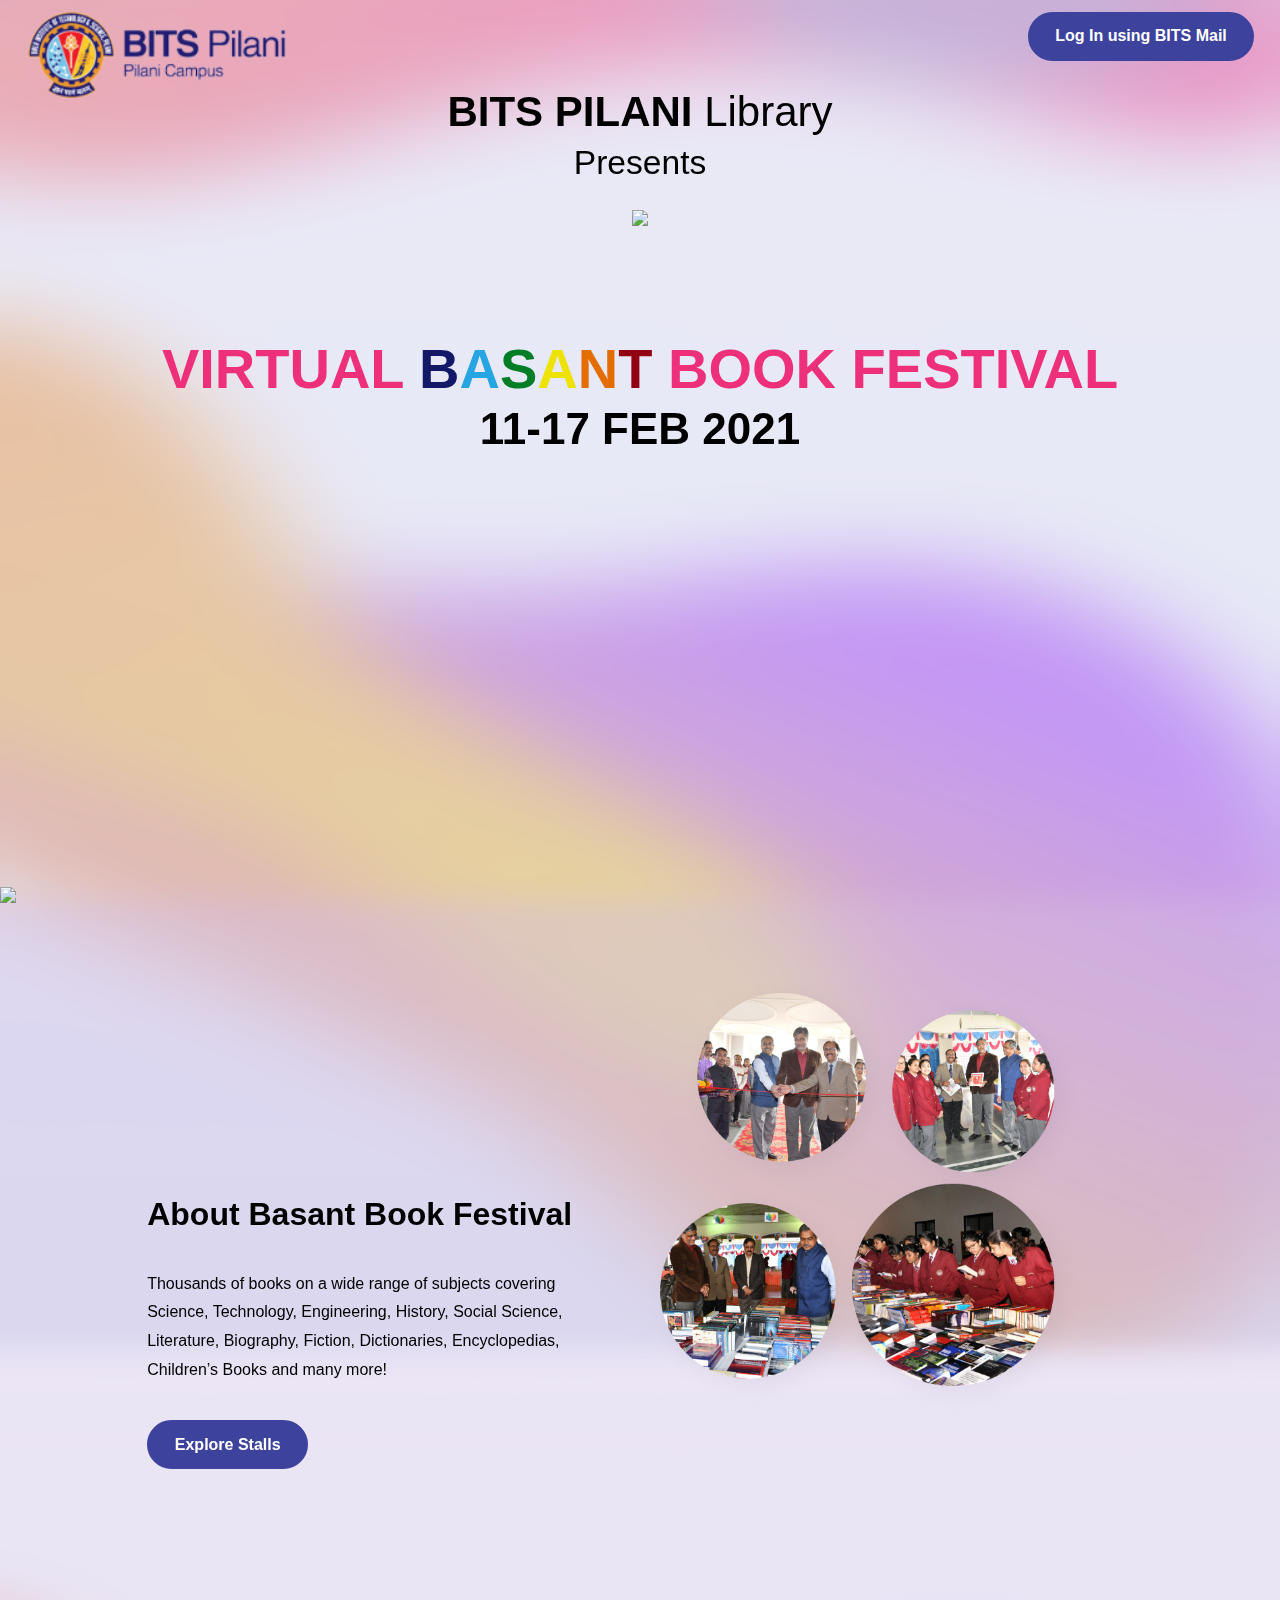
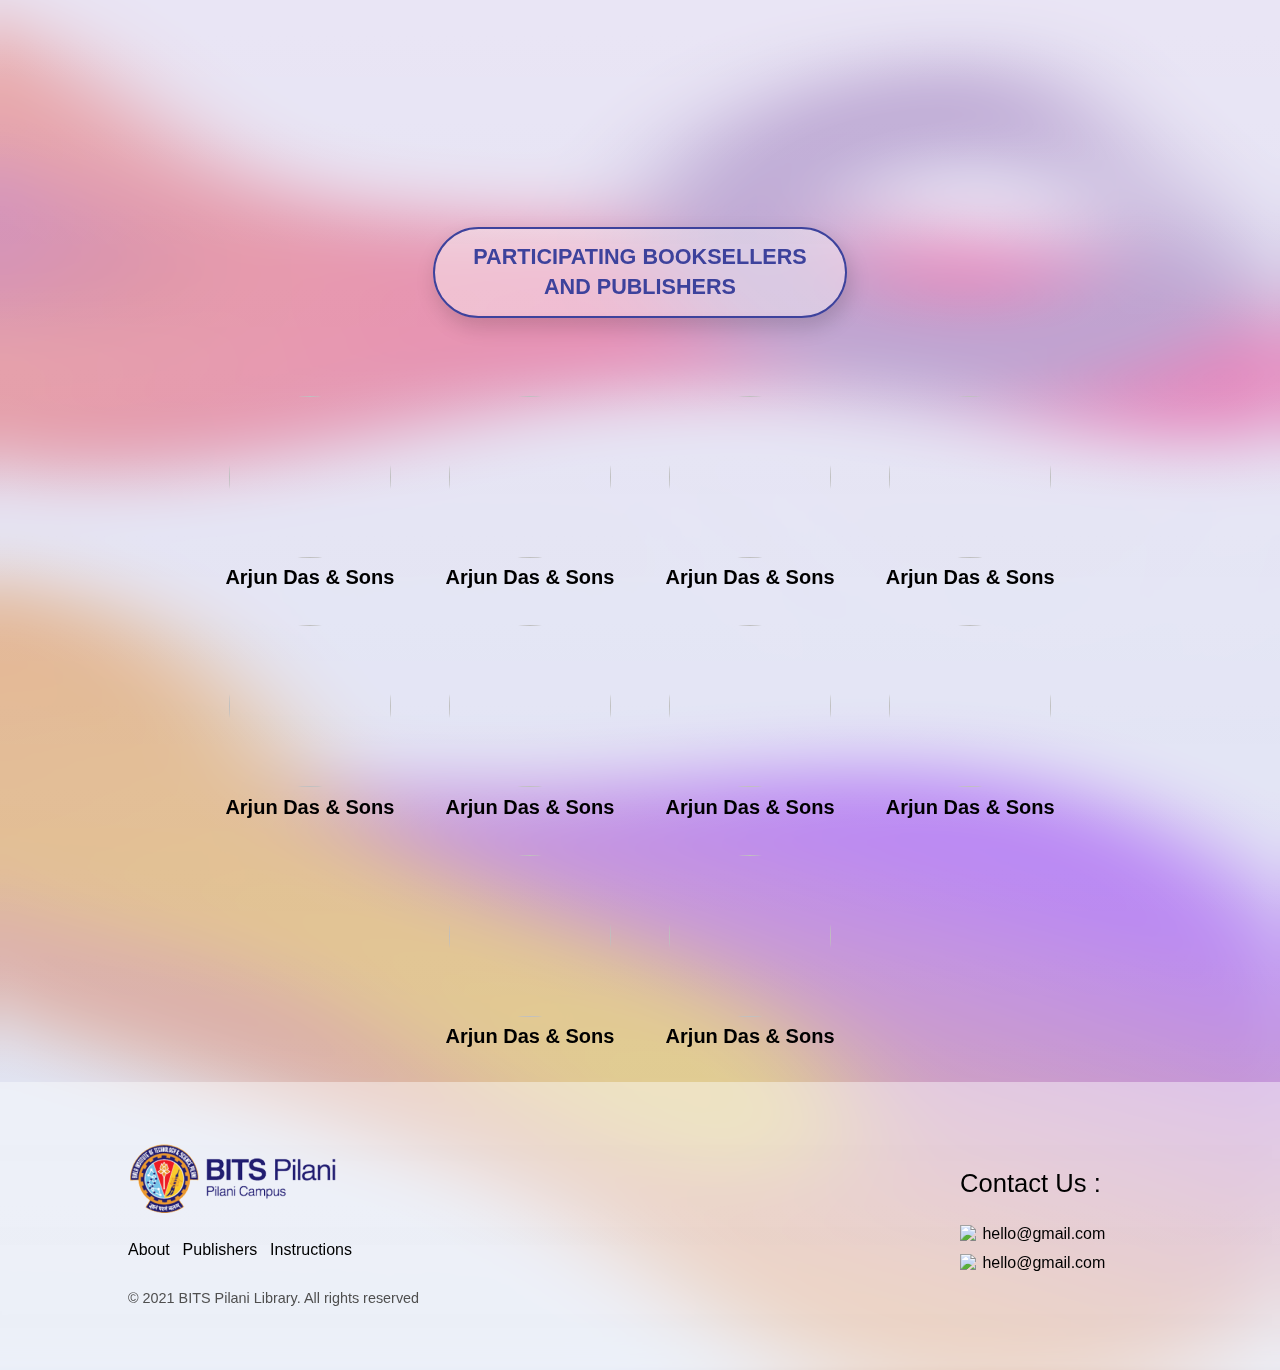
==== index.html @ 50978881 "cancel button" ====
<!DOCTYPE html>
<html lang="en">

<head>
    <meta charset="UTF-8">
    <meta name="viewport" content="width=device-width, initial-scale=1.0">
    <link rel="stylesheet" href="index.css">
    <link rel="icon" href="assets/icon.png">

    <meta name="google-signin-scope" content="profile email">
    <script src="https://apis.google.com/js/platform.js" async defer></script>
    <script src="https://apis.google.com/js/api:client.js"></script>
    <meta name="google-signin-client_id"
        content="681636635176-ies3cblqevrapsbdlvegihfia6pu8tnd.apps.googleusercontent.com">
    <title>BBF</title>
</head>

<body>
    <!-- <div class="background"></div> -->
    <img src="assets/frost1.png" class="frost">
    <img src="assets/frost1.png" class="frost2">
    <div class="wrapper">
        <div class="header">
            <div class="logo">
                <div><img src="assets/logo.png" class="icon" onclick="location.href='index.html'"></div>
            </div>
            <div class="login_button_container">
                <div class="cart_container">
                    <img src="assets/cart.png" class="cart" onclick="location.href='orders.html'">
                </div>
                <div class="login_logout">
                    <div id="login_button" class="button customGPlusSignIn">
                        Log In using BITS Mail
                    </div>
                    <div class="button_inverse log_out" style="display: none;" onclick="signOut()">
                        Log Out
                    </div>
                </div>

            </div>

        </div>
        <img src="assets/color cuevws.svg" class="landing_svg">
        <div class="landing">
            <div class="landing_text">
                <div class="main_heading">
                    <b>BITS PILANI</b> Library
                    <br>
                    <div class="presents">Presents</div>

                </div>
                <div class="big_icon_container">
                    <img src="assets/icon.png" class="big_icon">
                </div>
                <div class="vbbf">
                    VIRTUAL <span style="color: #131867;">B</span><span style="color: #25a5e2;">A</span><span
                        style="color:#007d25 ;">S</span><span style="color:#ede200 ;">A</span><span
                        style="color:#e36d00 ;">N</span><span style="color: #910013;">T</span> BOOK FESTIVAL
                </div>
                <div class="date">
                    11-17 FEB 2021
                </div>
            </div>

        </div>
        <div class="about" id='about'>
            <div class="about_text_container">
                <div class="about_heading">
                    About Basant Book Festival
                </div>
                <div class="about_text">
                    Thousands of books on a wide range of subjects covering Science, Technology, Engineering, History,
                    Social Science, Literature, Biography, Fiction, Dictionaries, Encyclopedias, Children’s Books and
                    many more!
                </div>
                <div class="about_button">
                    <div class="button" onclick="location.href='#publishers'">
                        <a>Explore Stalls</a>
                    </div>
                </div>
            </div>
            <div class="about_pics">
                <img src="assets/images1.png" class="images">
            </div>
        </div>
        <div id="publishers">
            <div class="publishers_heading_container">
                <div class="publishers_heading">
                    PARTICIPATING BOOKSELLERS <br> AND PUBLISHERS
                </div>
            </div>
            <div class="publishers_grid_container">
                <div class="publishers_flexbox">
                    <div class="stalls">
                        <div>
                            <img src="assets/Book Sellers/Component 1.png" class="stalls_image"
                                onclick="location.href='all_books.html'">
                        </div>
                        <div class="stalls_heading">
                            Arjun Das & Sons
                        </div>
                    </div>
                    <div class="stalls">
                        <div>
                            <img src="assets/Book Sellers/Component 2.png" class="stalls_image"
                                onclick="location.href='all_books.html'">
                        </div>
                        <div class="stalls_heading">
                            Arjun Das & Sons
                        </div>
                    </div>
                    <div class="stalls">
                        <div>
                            <img src="assets/Book Sellers/Component 3.png" class="stalls_image"
                                onclick="location.href='all_books.html'">
                        </div>
                        <div class="stalls_heading">
                            Arjun Das & Sons
                        </div>
                    </div>
                    <div class="stalls">
                        <div>
                            <img src="assets/Book Sellers/Component 4.png" class="stalls_image"
                                onclick="location.href='all_books.html'">
                        </div>
                        <div class="stalls_heading">
                            Arjun Das & Sons
                        </div>
                    </div>
                </div>
                <div class="publishers_flexbox">
                    <div class="stalls">
                        <div>
                            <img src="assets/Book Sellers/Component 5.png" class="stalls_image"
                                onclick="location.href='all_books.html'">
                        </div>
                        <div class="stalls_heading">
                            Arjun Das & Sons
                        </div>
                    </div>
                    <div class="stalls">
                        <div>
                            <img src="assets/Book Sellers/Component 6.png" class="stalls_image"
                                onclick="location.href='all_books.html'">
                        </div>
                        <div class="stalls_heading">
                            Arjun Das & Sons
                        </div>
                    </div>
                    <div class="stalls">
                        <div>
                            <img src="assets/Book Sellers/Component 7.png" class="stalls_image"
                                onclick="location.href='all_books.html'">
                        </div>
                        <div class="stalls_heading">
                            Arjun Das & Sons
                        </div>
                    </div>
                    <div class="stalls">
                        <div>
                            <img src="assets/Book Sellers/Component 8.png" class="stalls_image"
                                onclick="location.href='all_books.html'">
                        </div>
                        <div class="stalls_heading">
                            Arjun Das & Sons
                        </div>
                    </div>
                </div>
                <div class="publishers_flexbox">
                    <div class="stalls" style="opacity: 0;">
                        <div>
                            <img src="assets/Book Sellers/Component 9.png" class="stalls_image"
                                onclick="location.href='all_books.html'">
                        </div>
                        <div class="stalls_heading">
                            Arjun Das & Sons
                        </div>
                    </div>
                    <div class="stalls">
                        <div>
                            <img src="assets/Book Sellers/Component 9.png" class="stalls_image"
                                onclick="location.href='all_books.html'">
                        </div>
                        <div class="stalls_heading">
                            Arjun Das & Sons
                        </div>
                    </div>
                    <div class="stalls">
                        <div>
                            <img src="assets/Book Sellers/Component 10.png" class="stalls_image"
                                onclick="location.href='all_books.html'">
                        </div>
                        <div class="stalls_heading">
                            Arjun Das & Sons
                        </div>
                    </div>
                    <div class="stalls" style="opacity: 0;">
                        <div>
                            <img src="assets/Book Sellers/Component 9.png" class="stalls_image"
                                onclick="location.href='all_books.html'">
                        </div>
                        <div class="stalls_heading">
                            Arjun Das & Sons
                        </div>
                    </div>
                </div>
            </div>
        </div>
        <div class="footer">
            <div class="left_footer">
                <div class="footer_logo">
                    <img class="footer_bits_logo" src="assets/logo.png">
                </div>
                <div class="footer_links">
                    <div><a href="#about">About</a></div>
                    <div><a href="#publishers">Publishers</a></div>
                    <div><a
                            href="https://docs.google.com/document/d/1ThFAt-gjsWo11zjDKE0RTyHtxjp_wXws/edit#heading=h.gjdgxs">Instructions</a>
                    </div>
                </div>
                <div class="copyright">
                    &#169 2021 BITS Pilani Library. All rights reserved
                </div>
            </div>
            <div class="right_footer">
                <!-- <div class="g-signin2 button" data-onsuccess="onSignIn" data-theme="dark"></div> -->
                <div class="contact_us_heading">Contact Us :</div>
                <div class='contact_us_links_container'>
                    <div>
                        <img src="assets/email-icon.png" class="mail_icon">
                    </div>
                    <div>
                        <a>hello@gmail.com</a>
                    </div>
                </div>
                <div class='contact_us_links_container'>
                    <div>
                        <img src="assets/email-icon.png" class="mail_icon">
                    </div>
                    <div>
                        <a>hello@gmail.com</a>
                    </div>
                </div>
            </div>
        </div>
    </div>
    <div id="sfc1lap8m7ffz15rhab2c978d7l4nlnlg9u"></div>

</body>
<script src="index.js"></script>
<script src="login.js"></script>
<script type="text/javascript"
    src="https://counter8.stat.ovh/private/counter.js?c=1lap8m7ffz15rhab2c978d7l4nlnlg9u&down=async" async></script>
<noscript><a href="https://www.freecounterstat.com" title="website hits counter"><img
            src="https://counter8.stat.ovh/private/freecounterstat.php?c=1lap8m7ffz15rhab2c978d7l4nlnlg9u" border="0"
            title="website hits counter" alt="website hits counter"></a></noscript>
<!-- <script>
    var formdata = new FormData();
    formdata.append("search", "gh");

    var requestOptions = {
        method: 'POST',
        body: formdata,
        redirect: 'follow'
    };

    fetch("http://159.89.170.179/api/book/filter/fs/title/", requestOptions)
        .then(response => response.text())
        .then(result => console.log(result))
        .catch(error => console.log('error', error));
</script> -->
<!-- <script>
    const qParams = [
        `client_id=681636635176-ies3cblqevrapsbdlvegihfia6pu8tnd.apps.googleusercontent.com`,
        `redirect_uri=https://priyanshu-09.github.io/Basant-Book-Festival/`,
        `response_type=token`,
        `scope=https://www.googleapis.com/auth/drive.metadata.readonly`,
        `state=true`,
        `prompt=consent`,
    ].join("&");

    const url = "https://accounts.google.com/o/oauth2/v2/auth?" + qParams;
    const login_handler = () => {
        window.location.assign(url);
    };

    var url_now = window.location;
    console.log(url_now)
    var arr1 = url_now.hash.split('&')
    var arr2 = arr1[1].split('=')
    console.log(arr2[1])
    var access_token = arr2[1]

    if (access_token != null) {
        fetch("https://oauth2.googleapis.com/token", {
            code: access_token,
            client_id: '681636635176-ies3cblqevrapsbdlvegihfia6pu8tnd.apps.googleusercontent.com',
            client_secret: 'k2e3X8JsUSBouSCxx2gA1H__',
            redirect_uri: 'https://priyanshu-09.github.io/Basant-Book-Festival/',
            grant_type: "authorization_code",
        })
            .then((res) => {
                const response = res.data;
                id_token = response.id_token;
                console.log(id_token)
            })
            .catch((err) => console.log(err.response));
    }


</script> -->


</html>
---- index.css ----
html {
    scroll-behavior: smooth;
}

body {
    margin: 0;
    overflow-x: hidden;
    font-family: Arial, Helvetica, sans-serif;
    font-style: normal;
    font-weight: bold;
}

@font-face {
    font-family: 'Arial Regular';
    font-style: normal;
    font-weight: normal;
    src: local('Arial Regular'), url('assets/fonts/ARIAL.woff') format('woff');
}

.frost {
    width: 100vw;
    height: 300vh;
    position: absolute;
    left: 0;
    top: -150vh;
    z-index: -2;
}

.frost2 {
    width: 100vw;
    height: 230vh;
    position: absolute;
    left: 0;
    top: 100vh;
    z-index: -2;
}

.background {
    width: 100vw;
    height: 100vh;
    background: linear-gradient(180deg, #B993D6 0%, #8CA6DB 100%);
    box-shadow: 14px 17px 17px rgba(7, 7, 7, 0.14);
    z-index: -1;
    opacity: 0.7;
    position: absolute;
    top: 0;
    left: 0;
}

.wrapper {
    display: flex;
    flex-direction: column;
    width: 100vw;
    height: 330vh;
    overflow-x: hidden;
    scroll-behavior: smooth;
    background: linear-gradient(180deg, rgba(255, 255, 255, 0.2) 0%, rgba(255, 255, 255, 0) 100%), rgba(255, 255, 255, 0.3);
    backdrop-filter: blur(14px);
    z-index: 1;
}

.wrapper div {
    z-index: 1;
}

.header {
    width: 100vw;
    height: 8vh;
    left: 0px;
    top: 0px;
    display: flex;
    justify-content: space-between;
    flex-direction: row;
}

.logo {
    display: flex;
    flex-direction: column;
    justify-content: center;
    align-items: center;
    /* width: 173px;
    height: 20px; */
    width: max-content;
    height: max-content;
    left: 2vw;
    top: 26px;
    padding-top: 1vh;
    padding-left: 2vw;
}

.icon {
    height: 10vh;
    left: 5vw;
    top: 1vh;
    margin-right: 10px;
    cursor: pointer;
}

.lead_achieve {
    width: 9vw;
    cursor: pointer;
}

.icon_name {
    left: 13.75%;
    right: 76.88%;
    top: 36.11%;
    bottom: 36.11%;
    font-weight: 600;
    font-size: 10px;
    letter-spacing: 0ch;
    line-height: 20px;
    /* identical to box height, or 143% */
    font-feature-settings: 'liga' off;
    color: #000000;
}

.login_button_container {
    width: max-content;
    display: flex;
    justify-content: center;
    align-items: center;
    padding-right: 2vw;
}

.login_logout {
    display: flex;
    flex-direction: row;
    justify-content: center;
    align-items: center;
}

.log_out {
    margin-left: 1vw;
    display: none;
}

.cart {
    height: 3vh;
    display: none;
    cursor: pointer;
}

.cart_container {
    height: 100%;
    display: flex;
    justify-content: center;
    align-items: center;
    margin-right: 2vw;
}

.button, .button_inverse {
    display: flex;
    flex-direction: row;
    align-items: center;
    justify-content: center;
    color: white;
    padding: 1.5vh 2vw 1.5vh 2vw;
    width: fit-content;
    height: auto;
    top: 14px;
    background: #3D429C;
    border-radius: 28px;
    cursor: pointer;
    font-size: 16px;
    /* line-height: 20px; */
    /* identical to box height, or 125% */
    text-align: center;
    font-feature-settings: 'liga' off;
    border: 2px solid #3D429C;
    /* Default / White */
}

.button_inverse {
    background-color: rgba(250, 250, 250, 0.6);
    color: #3D429C;
}

.button_inverse:hover {
    background-color: #3D429C;
    color: white;
}

.button:hover {
    background-color: rgba(250, 250, 250, 0.6)  ;
    color: #3D429C;
}

/* 
.button_inverse:hover {
    background-color: #3D429C;
    color: white;
} */

.landing {
    width: 100vw;
    height: 90vh;
    overflow-x: hidden;
    display: flex;
    justify-content: center;
    align-items: center;
}

.landing_svg {
    position: absolute;
    left: 0;
    width: 100vw;
    opacity: 0;
    right: 0;
    transition: all 0.2s ease;
    /* transform: scaleY(.75); */
}

.landing_text {
    height: 90vh;
    width: 100vw;
    display: flex;
    flex-direction: column;
    justify-content: flex-start;
    align-items: center;
    overflow: hidden;
    margin-top: -22vh;
    z-index: 3;
}

.landing_text div {
    z-index: 3;
}

.main_heading {
    width: 50vw;
    min-height: 10vh;
    font-size: 42px;
    line-height: 51px;
    text-align: center;
    margin-top: 12.5vh;
    font-weight: lighter;
}

.big_icon_container {
    width: 50vw;
    display: flex;
    justify-content: center;
    margin-top: 2.5vh;
}

.big_icon {
    height: 14vh;
}

.presents {
    font-size: 0.8em;
}

.vbbf {
    font-weight: 900;
    font-size: 3.5em;
    /* line-height: 69px; */
    width: 90vw;
    text-align: center;
    color: #ee307a;
}

.date {
    width: 50vw;
    text-align: center;
    font-weight: bold;
    font-size: 2.75em;
    line-height: 56px;
}

.about {
    width: 100vw;
    height: 100vh;
    overflow-x: hidden;
    display: flex;
    justify-items: center;
    align-items: center;
}

.about_text_container {
    width: 50vw;
    height: 100vh;
    display: flex;
    flex-direction: column;
    justify-content: center;
    align-items: center;
}

.about_heading {
    width: 35vw;
    text-align: left;
    margin-left: 8vw;
    font-weight: bold;
    font-size: 2em;
    line-height: 39px;
    margin-bottom: 4vh;
}

.about_text {
    width: 35vw;
    text-align: left;
    margin-left: 8vw;
    font-weight: normal;
    font-size: 1em;
    line-height: 179.9%;
}

.about_button {
    width: 35vw;
    margin-left: 8vw;
    margin-top: 4vh;
}

.about_button>div {
    padding-left: 2vw;
    padding-right: 2vw;
}

.about_button>div:hover {
    background-color: #3D429C;
}

.button>a {
    color: white;
    text-decoration: none;
}

.about_pics {
    width: 50vw;
    height: 100vh;
}

.images {
    float: left;
    width: 35vw;
    margin-top: 10vh;
}

#publishers {
    width: 100vw;
    height: 100vh;
    display: flex;
    flex-direction: column;
}

.publishers_heading_container {
    width: 100vw;
    height: 20vh;
    display: flex;
    justify-content: center;
    align-items: center;
}

.publishers_heading {
    padding: 1.5vh 3vw 1.5vh 3vw;
    /* background: linear-gradient(180deg, rgb(255, 128, 8, 0.8) 0%, rgb(255, 200, 55, 0.8) 100%); */
    backdrop-filter: blur(3px);
    background: rgba(250, 250, 250, 0.1);
    /* Note: backdrop-filter has minimal browser support */
    border-radius: 160px;
    color: #3D429C;
    border: #3D429C 2px solid;
    text-align: center;
    font-weight: bold;
    font-size: 1.35em;
    line-height: 30px;
    box-shadow: 3px 9px 20px 1px #00000026;
}

.publishers_grid_container {
    display: flex;
    flex-direction: column;
    width: 100vw;
    height: 80vh;
    justify-content: space-evenly;
    align-items: center;
}

.publishers_flexbox {
    display: flex;
    justify-content: center;
    align-items: center;
    width: 100vw;
    height: 22vh;
}

.stalls {
    height: 22vh;
    display: flex;
    flex-direction: column;
    justify-content: center;
    align-items: center;
    margin: 0 2vw 0 2vw;
}

.stalls_image {
    height: 18vh;
    width: 18vh;
    border-radius: 50%;
    cursor: pointer;
}

.stalls_heading {
    font-weight: bold;
    font-size: 1.25em;
    color: black;
    cursor: pointer;
    /* line-height: 29px; */
    margin-top: 0.5vh;
}

.footer {
    width: 100vw;
    height: 32vh;
    display: flex;
    justify-content: space-between;
    align-items: center;
    background: rgba(250, 250, 250, 0.2);
    backdrop-filter: blur(3px);
}

.left_footer {
    height: 30vh;
    width: 30vw;
    margin-left: 10vw;
    display: flex;
    flex-direction: column;
    align-items: center;
    justify-content: center;
}

.footer_logo {
    width: 30vw;
    display: flex;
    justify-content: flex-start;
    align-items: center;
}

.footer_bits_logo {
    height: 8vh;
}

.footer_links {
    width: 30vw;
    display: flex;
    justify-content: flex-start;
    align-items: center;
    margin-top: 3vh;
}

.footer_links a {
    text-decoration: none;
    font-size: 1em;
    margin-right: 1vw;
    font-weight: lighter;
    color: black;
    cursor: pointer;
}

.copyright {
    width: 30vw;
    font-weight: lighter;
    font-size: 0.9em;
    margin-top: 3vh;
    line-height: 24px;
    /* identical to box height, or 171% */
    font-feature-settings: 'liga' off;
    color: #4F4F4F;
}

.right_footer {
    height: 30vh;
    width: 30vw;
    /* margin-right: 10vw; */
    display: flex;
    flex-direction: column;
    justify-content: center;
    align-items: center;
}

.contact_us_heading {
    font-size: 1.6em;
    width: 20vw;
    font-weight: normal;
    margin-bottom: 3vh;
}

.contact_us_links_container {
    margin-bottom: 1vh;
    width: 20vw;
    display: flex;
}

.contact_us_links_container a {
    font-size: 1em;
    text-decoration: none;
    color: black;
    font-weight: lighter;
    cursor: pointer;
}

.mail_icon {
    height: 1em;
    margin-right: 0.5vw;
    cursor: pointer;
}

@media(max-width:600px) {
    .logo {
        width: max-content;
        padding-left: 3vw;
        margin-top: 1vh;
    }
    .login_button_container {
        padding-right: 5vw;
        /* padding-top: 1vh; */
        max-width: 50vw;
        margin-top: 2.5vh;
    }
    .main_heading {
        width: 100vw;
        font-size: 1.9em;
        /* line-height: 51px; */
        text-align: center;
        margin-top: 18vh;
    }
    .vbbf {
        font-size: 2em;
        margin-top: 3vh;
    }
    .big_icon {
        margin-top: 3vh;
        height: 15vh;
    }
    .date {
        width: 100vw;
        text-align: center;
        font-weight: bolder;
        font-size: 1.75em;
        line-height: 56px;
    }
    .about {
        display: block;
    }
    .publishers_heading {
        font-size: 1em;
        line-height: 20px;
        padding: 2vh 3.5vw 1.5vh 3.5vw;
    }
    .publishers_grid_container {
        justify-content: flex-start;
        /* padding-top: vh; */
    }
    .stalls {
        height: 22vw;
    }
    .stalls_image {
        height: 21vw;
        width: 21vw;
    }
    .stalls_heading {
        font-size: 1em;
    }
    .footer_links a {
        margin-right: 3vw;
    }
    .copyright {
        width: 40vw;
        font-weight: lighter;
        font-size: 0.7em;
        margin-top: 3vh;
        margin-left: 10vw;
        line-height: 15px;
    }
    .left_footer {
        margin-left: 5vw;
    }
    .right_footer {
        width: 40vw;
    }
    .contact_us_heading {
        font-size: 1.3em;
        width: 40vw;
    }
    .contact_us_links_container {
        width: 40vw;
    }
    .contact_us_links_container a {
        font-size: 0.9em;
    }
}
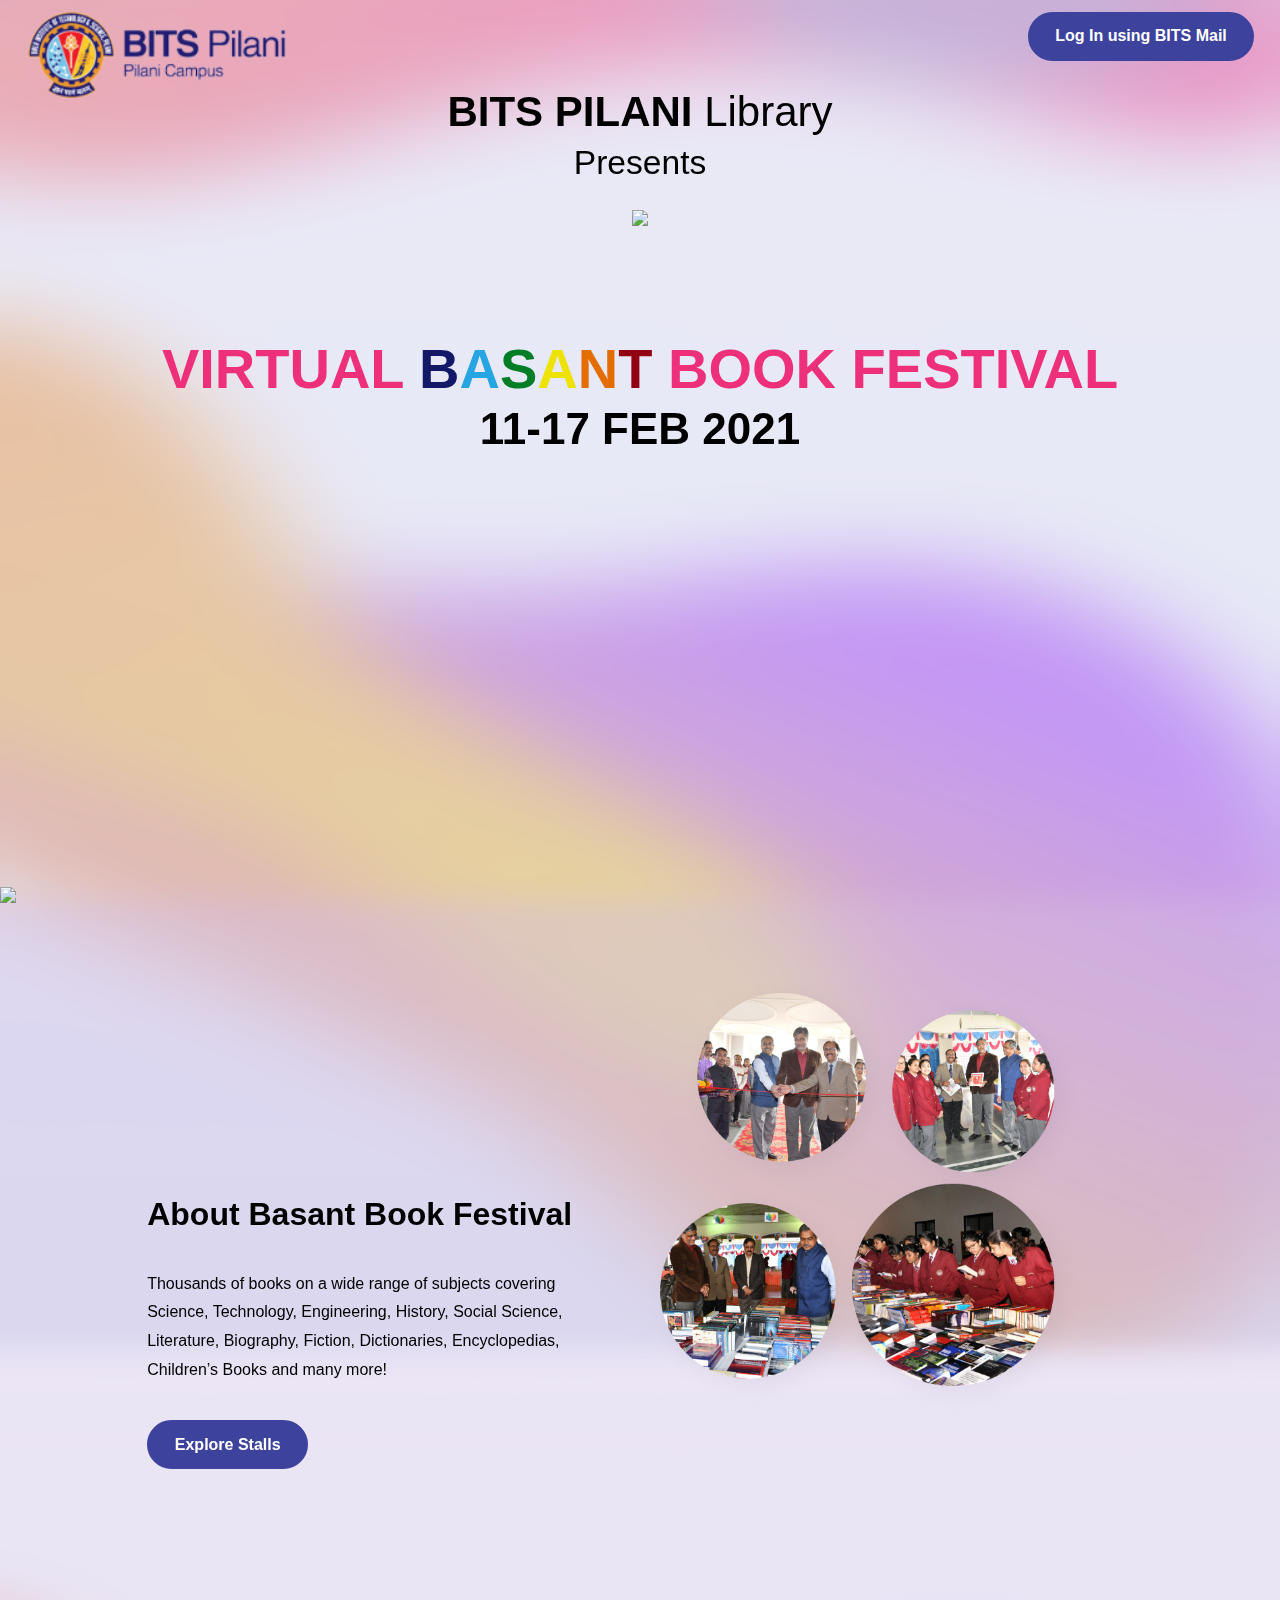
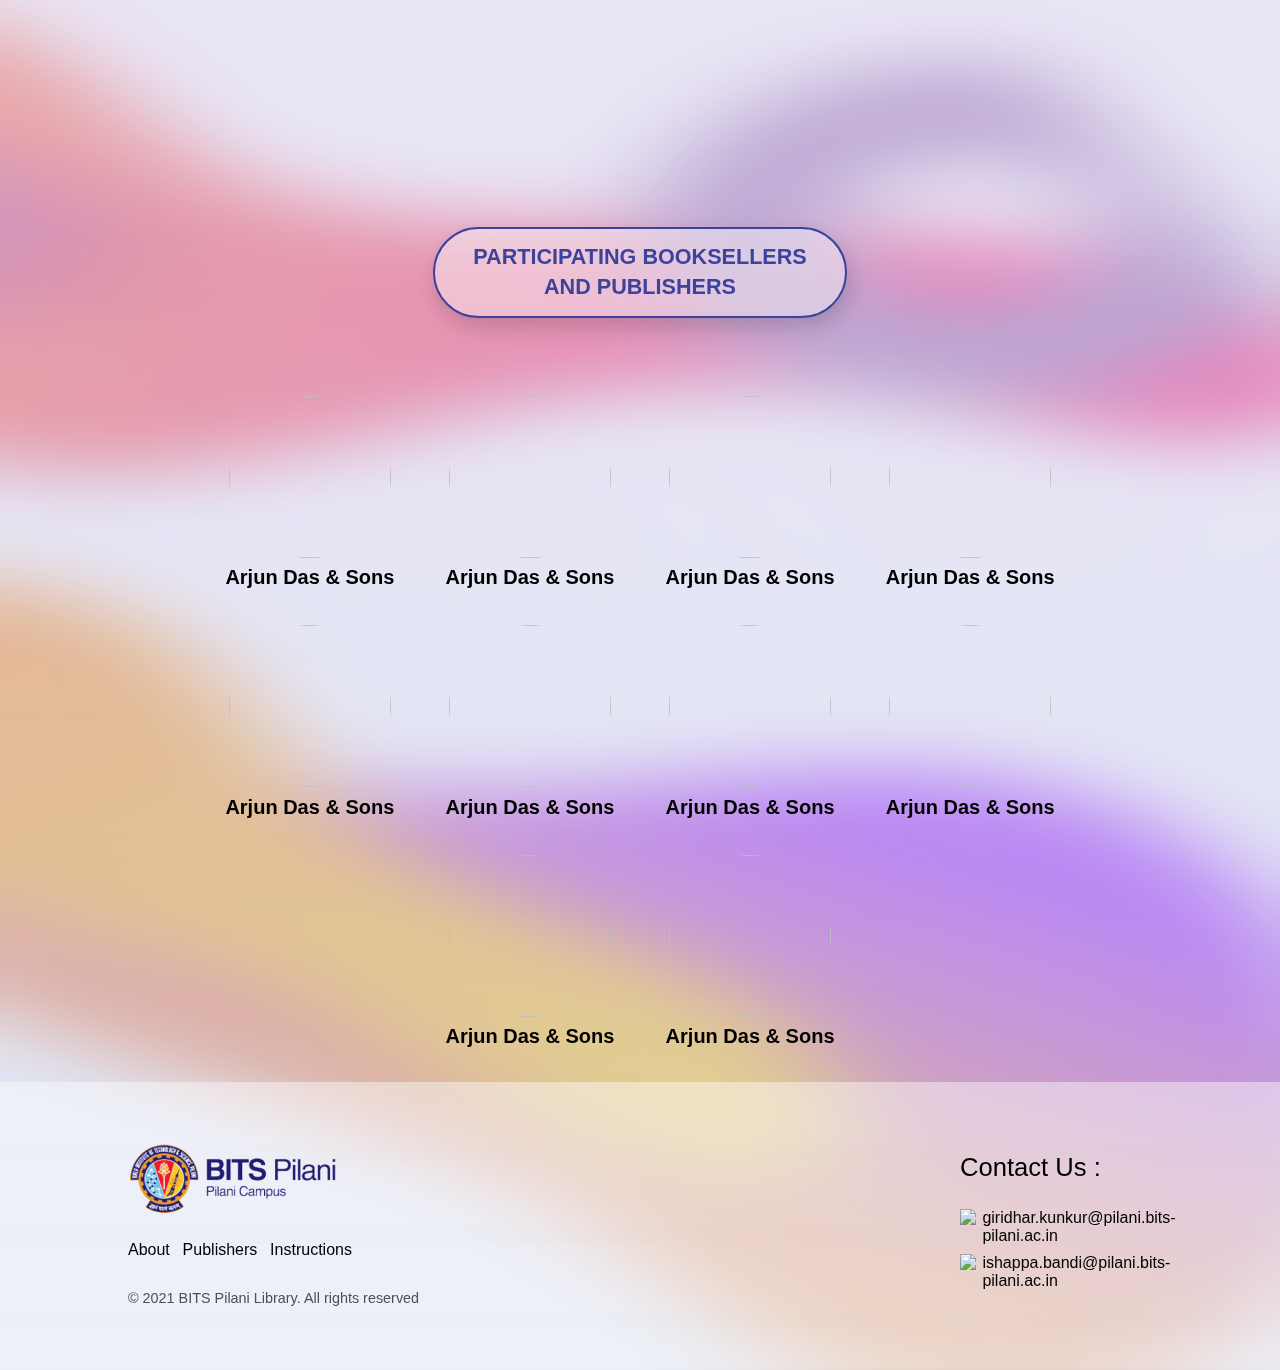
==== commit 87caca5d: "email id and books on a new tab" ====
--- a/index.html
+++ b/index.html
@@ -230,15 +230,17 @@
                         <img src="assets/email-icon.png" class="mail_icon">
                     </div>
                     <div>
-                        <a>hello@gmail.com</a>
+                        <a
+                            href="mailto:giridhar.kunkur@pilani.bits-pilani.ac.in">giridhar.kunkur@pilani.bits-pilani.ac.in</a>
                     </div>
                 </div>
                 <div class='contact_us_links_container'>
+                    <div >
+                        <img src="assets/email-icon.png" class="mail_icon">
+                    </div>
                     <div>
-                        <img src="assets/email-icon.png" class="mail_icon">
-                    </div>
-                    <div>
-                        <a>hello@gmail.com</a>
+                        <a
+                            href="mailto:ishappa.bandi@pilani.bits-pilani.ac.in">ishappa.bandi@pilani.bits-pilani.ac.in</a>
                     </div>
                 </div>
             </div>
--- a/index.css
+++ b/index.css
@@ -503,7 +503,7 @@
 .mail_icon {
     height: 1em;
     margin-right: 0.5vw;
-    cursor: pointer;
+    /* cursor: pointer; */
 }
 
 @media(max-width:600px) {
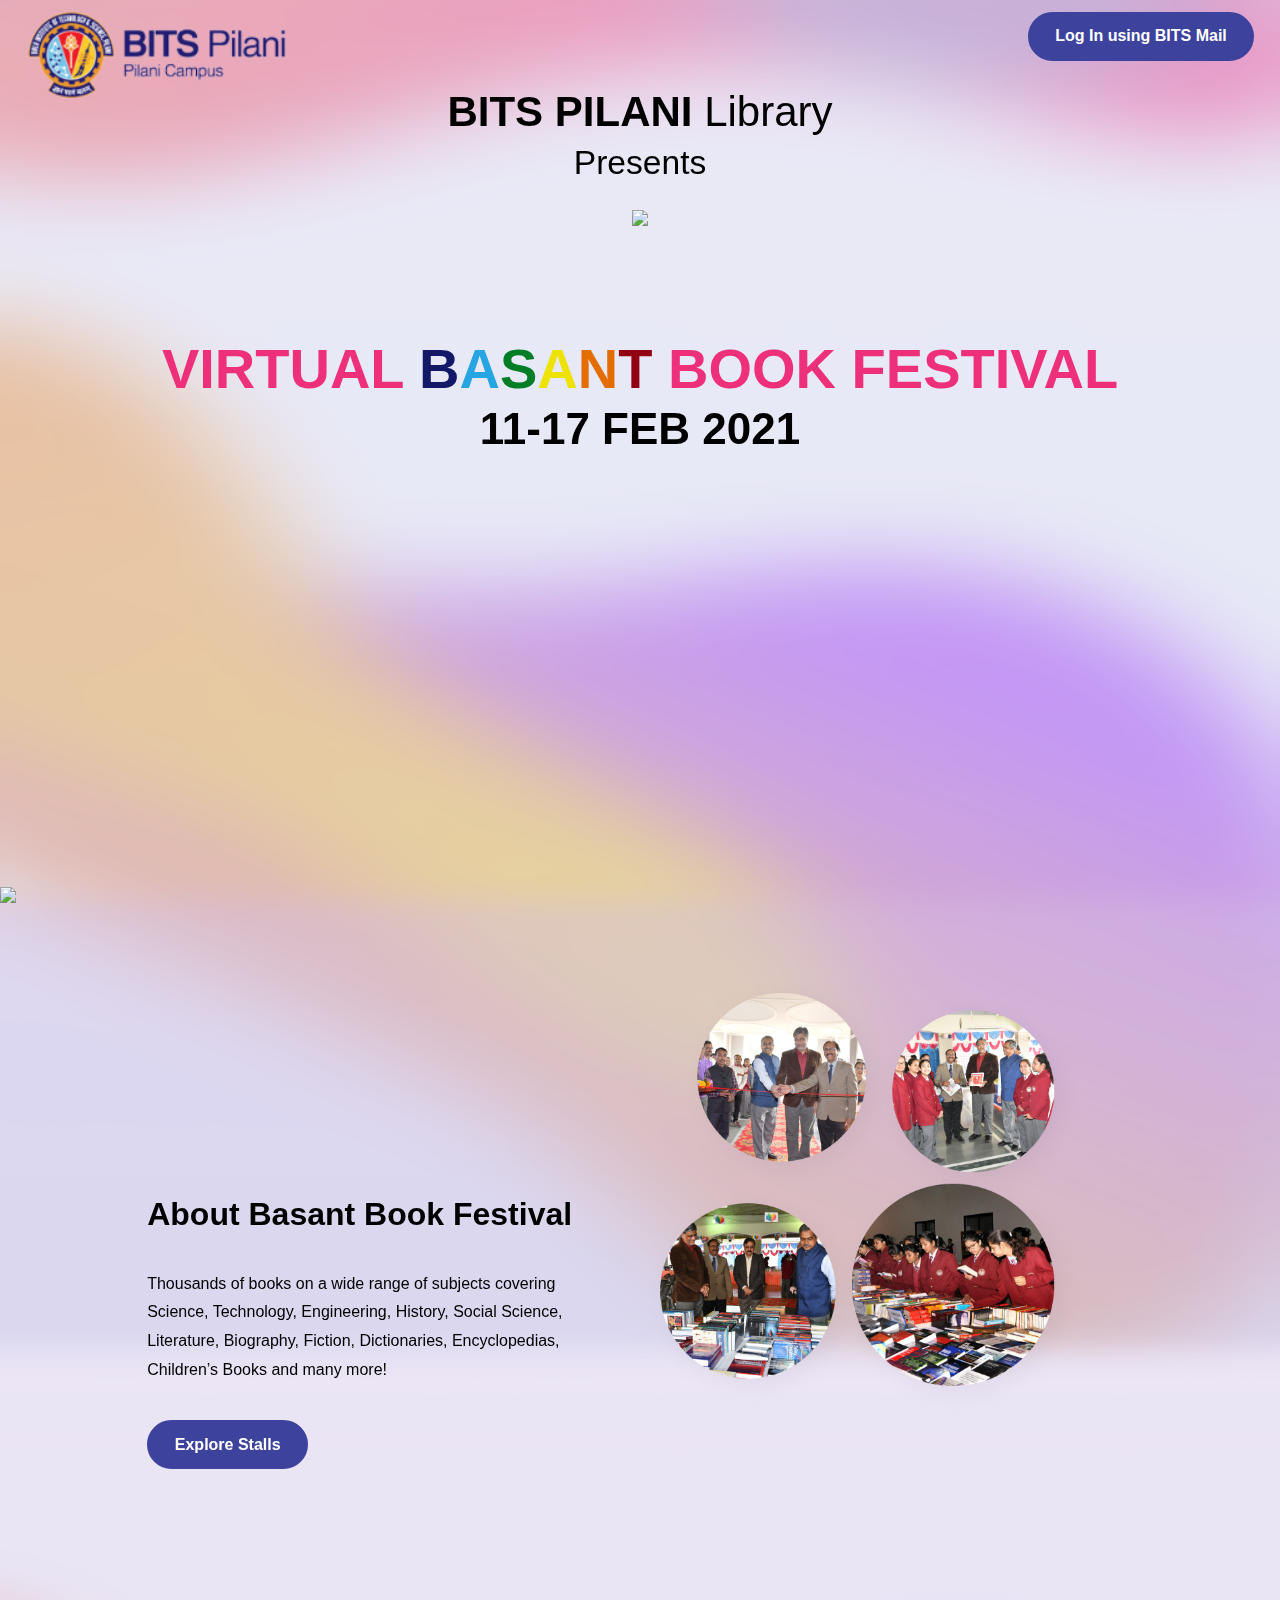
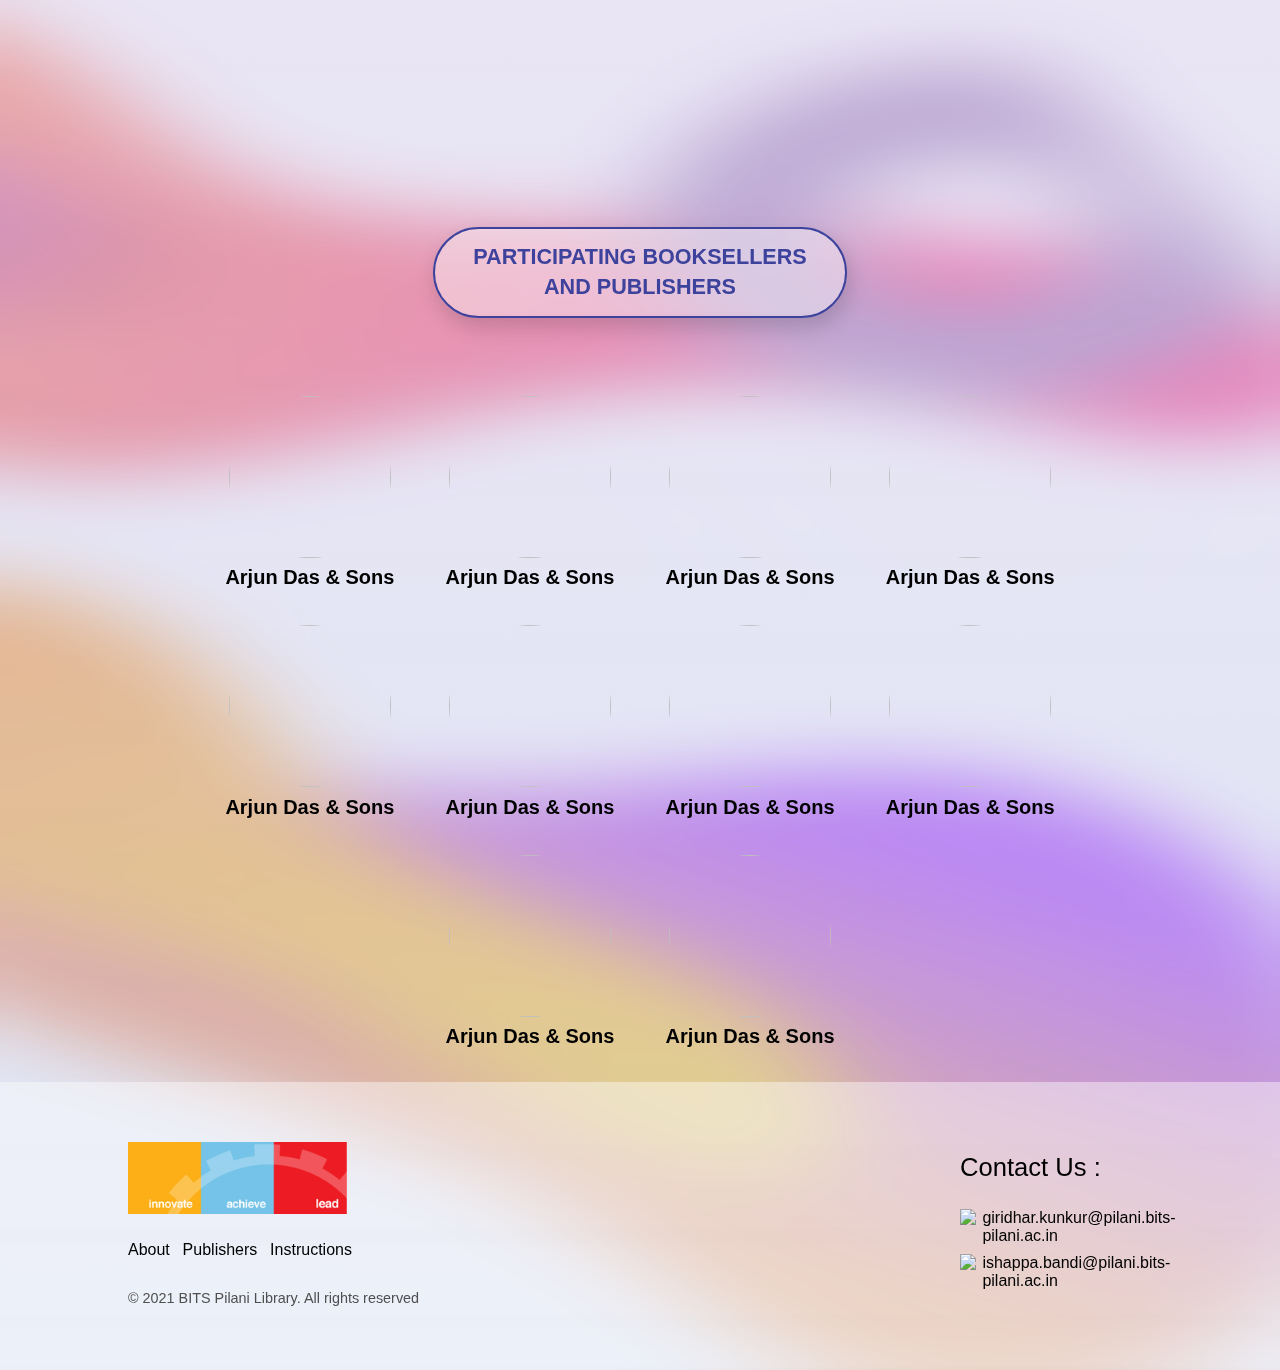
==== commit 7c8a86da: "lead achieve inno" ====
--- a/index.html
+++ b/index.html
@@ -209,7 +209,7 @@
         <div class="footer">
             <div class="left_footer">
                 <div class="footer_logo">
-                    <img class="footer_bits_logo" src="assets/logo.png">
+                    <img class="footer_bits_logo" src="assets/companyBranding.gif">
                 </div>
                 <div class="footer_links">
                     <div><a href="#about">About</a></div>
@@ -235,7 +235,7 @@
                     </div>
                 </div>
                 <div class='contact_us_links_container'>
-                    <div >
+                    <div>
                         <img src="assets/email-icon.png" class="mail_icon">
                     </div>
                     <div>
@@ -246,7 +246,7 @@
             </div>
         </div>
     </div>
-    <div id="sfc1lap8m7ffz15rhab2c978d7l4nlnlg9u"></div>
+    <div id="sfc1lap8m7ffz15rhab2c978d7l4nlnlg9u" ></div>
 
 </body>
 <script src="index.js"></script>
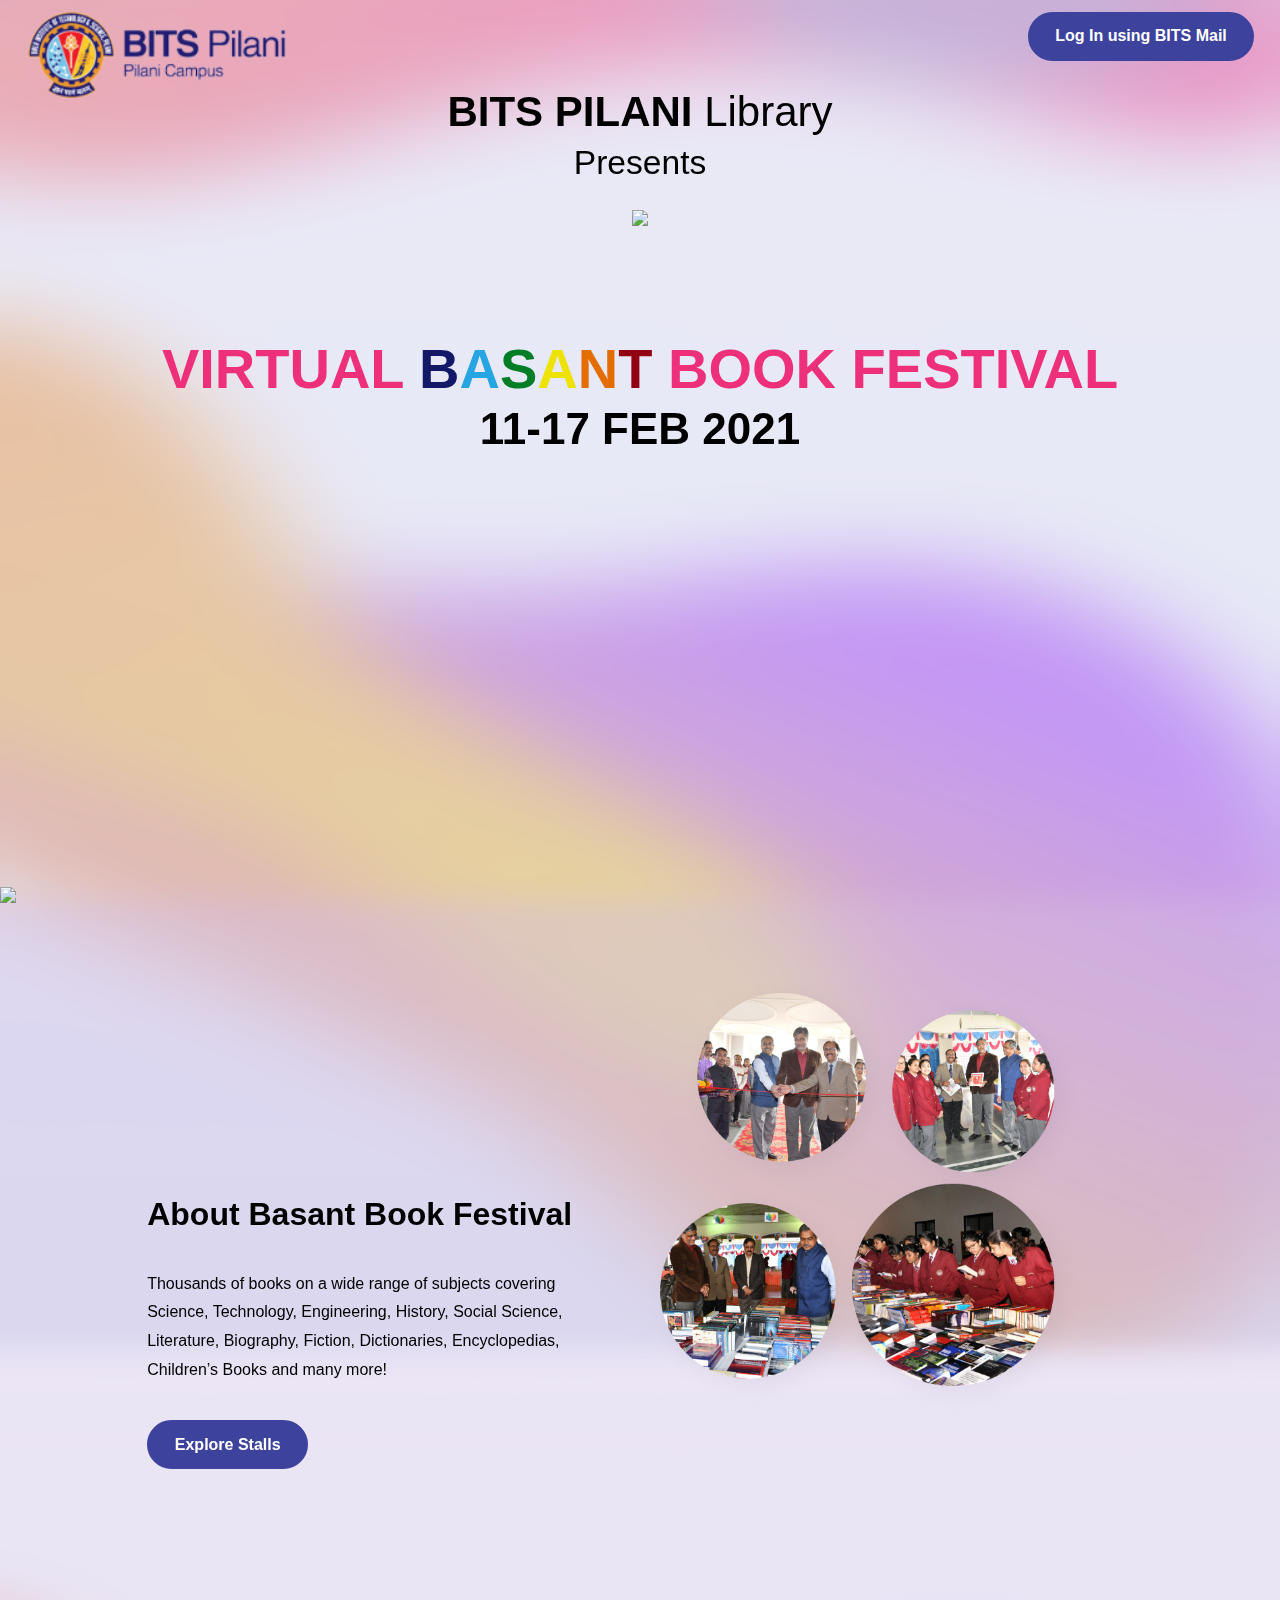
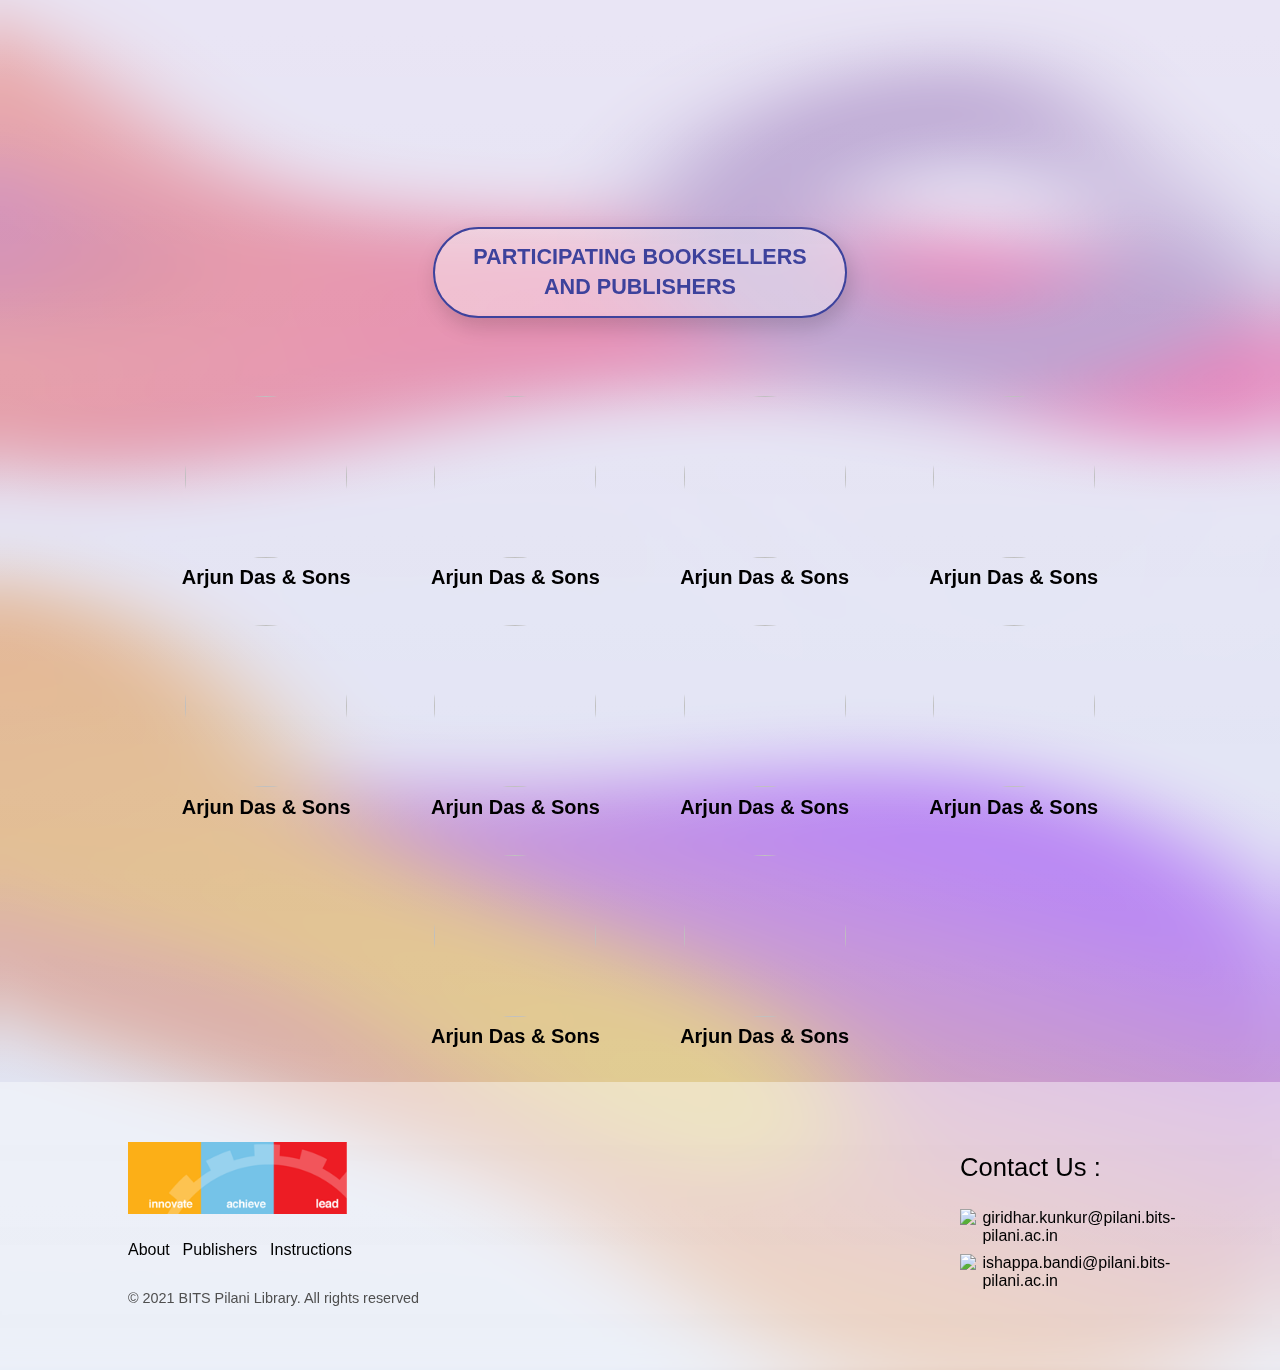
==== commit 503ca133: "filter is back" ====
--- a/index.html
+++ b/index.html
@@ -215,7 +215,7 @@
                     <div><a href="#about">About</a></div>
                     <div><a href="#publishers">Publishers</a></div>
                     <div><a
-                            href="https://docs.google.com/document/d/1ThFAt-gjsWo11zjDKE0RTyHtxjp_wXws/edit#heading=h.gjdgxs">Instructions</a>
+                            href="https://docs.google.com/document/d/1ThFAt-gjsWo11zjDKE0RTyHtxjp_wXws/edit#heading=h.gjdgxs" target="_blank">Instructions</a>
                     </div>
                 </div>
                 <div class="copyright">
--- a/index.css
+++ b/index.css
@@ -182,7 +182,7 @@
 }
 
 .button:hover {
-    background-color: rgba(250, 250, 250, 0.6)  ;
+    background-color: rgba(250, 250, 250, 0.6);
     color: #3D429C;
 }
 
@@ -406,6 +406,8 @@
     font-size: 1.25em;
     color: black;
     cursor: pointer;
+    text-align: center;
+    width: 22vh;
     /* line-height: 29px; */
     margin-top: 0.5vh;
 }
@@ -560,6 +562,7 @@
         width: 21vw;
     }
     .stalls_heading {
+        width: 23vw;
         font-size: 1em;
     }
     .footer_links a {
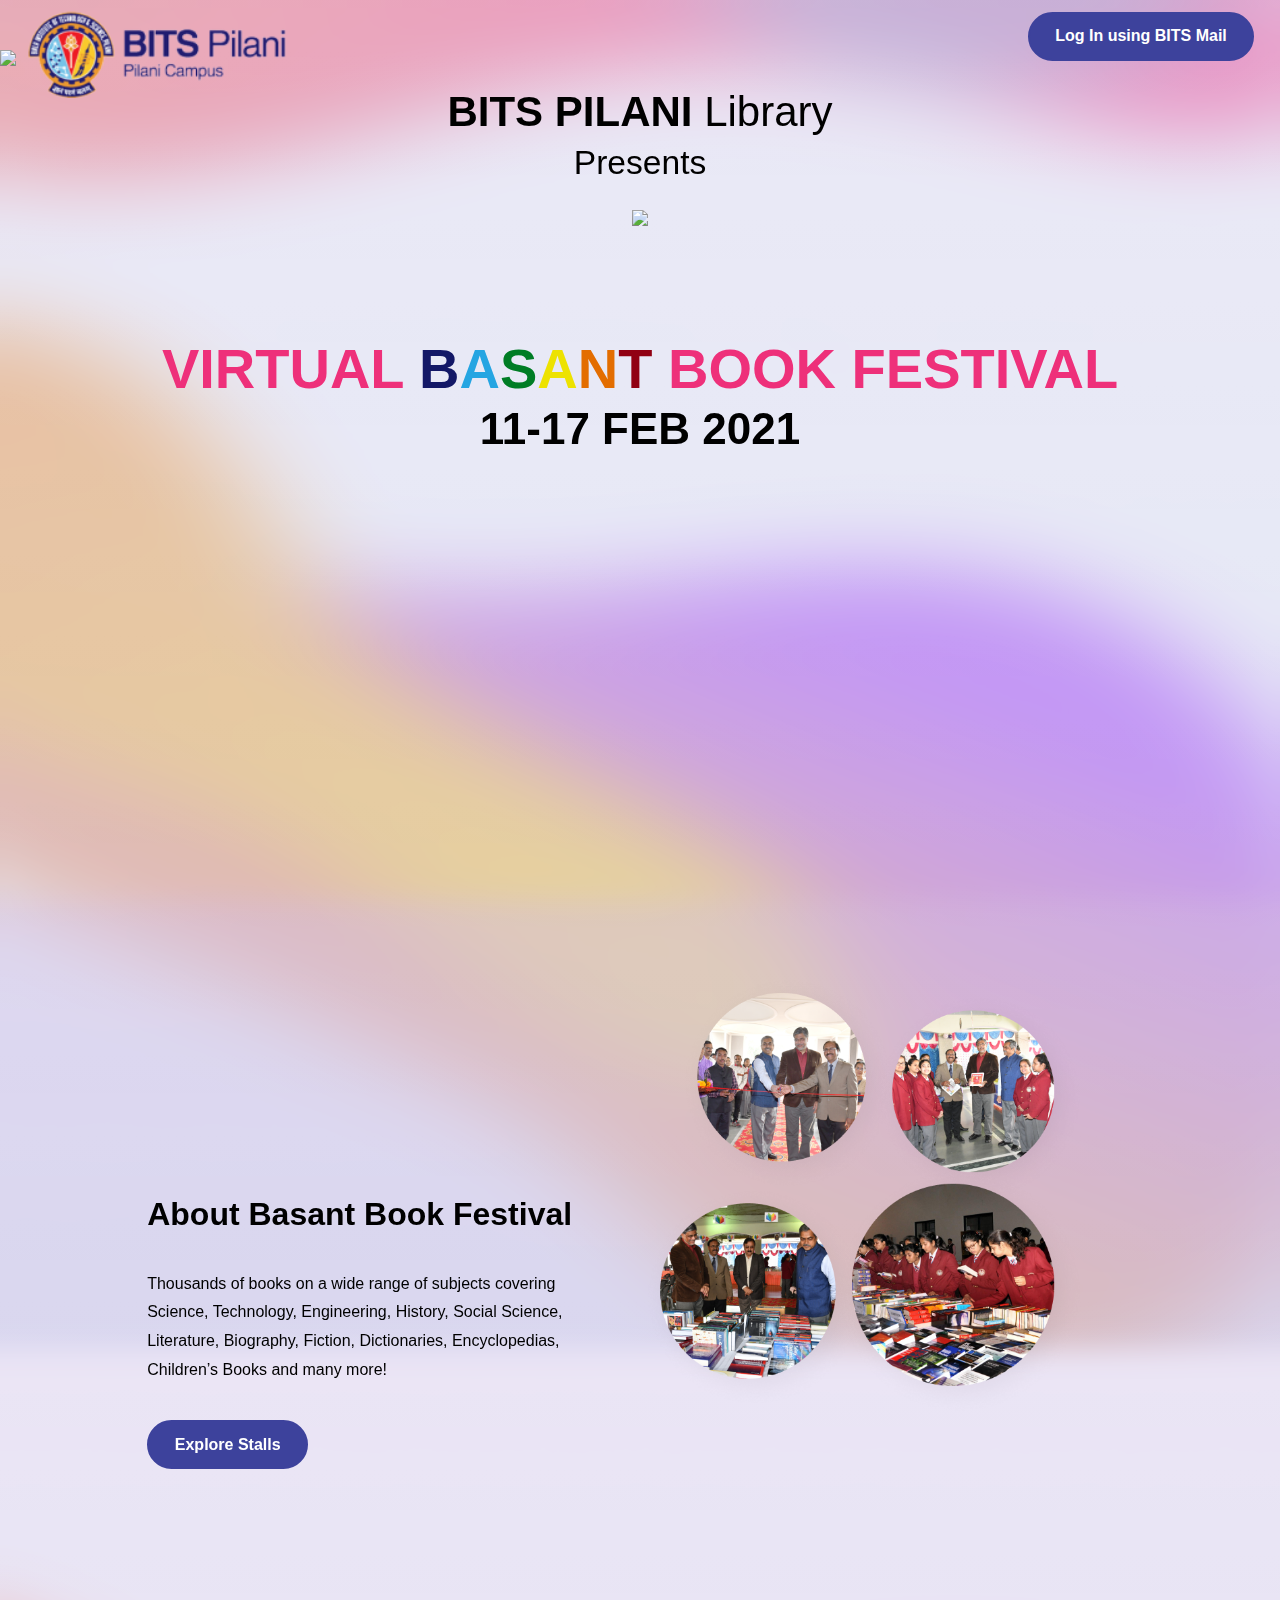
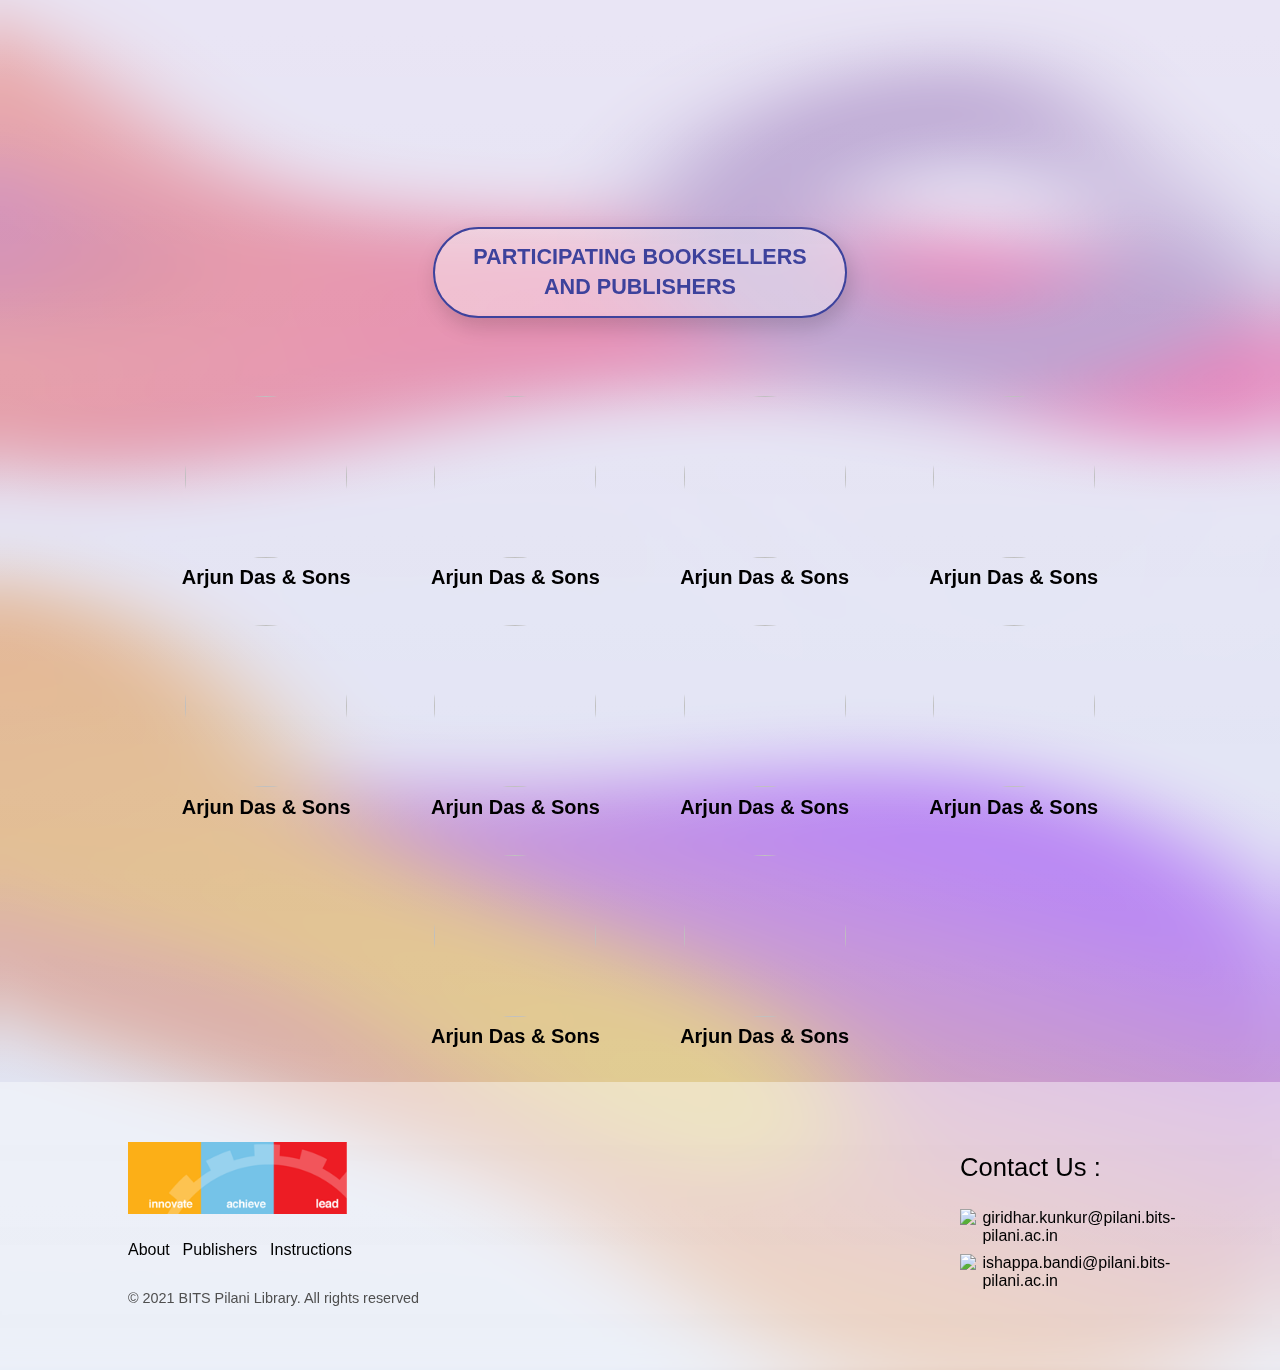
==== commit 3f30bc47: "lowercase search and index mobile page" ====
--- a/index.html
+++ b/index.html
@@ -214,8 +214,8 @@
                 <div class="footer_links">
                     <div><a href="#about">About</a></div>
                     <div><a href="#publishers">Publishers</a></div>
-                    <div><a
-                            href="https://docs.google.com/document/d/1ThFAt-gjsWo11zjDKE0RTyHtxjp_wXws/edit#heading=h.gjdgxs" target="_blank">Instructions</a>
+                    <div><a href="https://docs.google.com/document/d/1ThFAt-gjsWo11zjDKE0RTyHtxjp_wXws/edit#heading=h.gjdgxs"
+                            target="_blank">Instructions</a>
                     </div>
                 </div>
                 <div class="copyright">
@@ -226,7 +226,7 @@
                 <!-- <div class="g-signin2 button" data-onsuccess="onSignIn" data-theme="dark"></div> -->
                 <div class="contact_us_heading">Contact Us :</div>
                 <div class='contact_us_links_container'>
-                    <div>
+                    <div class="mail_icon_container">
                         <img src="assets/email-icon.png" class="mail_icon">
                     </div>
                     <div>
@@ -235,7 +235,7 @@
                     </div>
                 </div>
                 <div class='contact_us_links_container'>
-                    <div>
+                    <div class="mail_icon_container">
                         <img src="assets/email-icon.png" class="mail_icon">
                     </div>
                     <div>
@@ -246,7 +246,7 @@
             </div>
         </div>
     </div>
-    <div id="sfc1lap8m7ffz15rhab2c978d7l4nlnlg9u" ></div>
+    <div id="sfc1lap8m7ffz15rhab2c978d7l4nlnlg9u"></div>
 
 </body>
 <script src="index.js"></script>
--- a/index.css
+++ b/index.css
@@ -205,8 +205,8 @@
     position: absolute;
     left: 0;
     width: 100vw;
-    opacity: 0;
     right: 0;
+    top: 50px;
     transition: all 0.2s ease;
     /* transform: scaleY(.75); */
 }
@@ -514,11 +514,36 @@
         padding-left: 3vw;
         margin-top: 1vh;
     }
+    .button:hover {
+        background-color: #3D429C;
+        color: white;
+    }
+    .button_inverse:hover {
+        background-color: rgba(250, 250, 250, 0.6);
+        color: #3D429C;
+    }
+    .button, .button_inverse {
+        padding: 1vh 1.5vw 1vh 1.5vw;
+        font-size: 0.8em;
+    }
+    .login_logout {
+        flex-direction: column;
+        margin-top: 2vh;
+    }
+    .log_out {
+        margin-top: 1vh;
+    }
     .login_button_container {
         padding-right: 5vw;
         /* padding-top: 1vh; */
         max-width: 50vw;
         margin-top: 2.5vh;
+    }
+    .icon {
+        height: 7vh;
+    }
+    .landing_svg {
+        top: 80vh;
     }
     .main_heading {
         width: 100vw;
@@ -545,6 +570,24 @@
     .about {
         display: block;
     }
+    .about_pics {
+        display: none;
+    }
+    .about_text_container {
+        width: 100vw;
+    }
+    .about_heading {
+        width: 85vw;
+        margin-left: 0;
+        margin-top: 10vh;
+    }
+    .about_text {
+        width: 85vw;
+        margin-left: 0;
+    }
+    .about_button {
+        margin-left: 0;
+    }
     .publishers_heading {
         font-size: 1em;
         line-height: 20px;
@@ -556,6 +599,7 @@
     }
     .stalls {
         height: 22vw;
+        margin: 0 1vw 0 1vw;
     }
     .stalls_image {
         height: 21vw;
@@ -566,7 +610,8 @@
         font-size: 1em;
     }
     .footer_links a {
-        margin-right: 3vw;
+        margin-right: 2vw;
+        font-size: 0.8em;
     }
     .copyright {
         width: 40vw;
@@ -586,10 +631,17 @@
         font-size: 1.3em;
         width: 40vw;
     }
+    .mail_icon_container {
+        display: flex;
+        justify-content: center;
+        align-items: center;
+    }
     .contact_us_links_container {
-        width: 40vw;
+        width: 35vw;
+        margin-right: 5vw;
     }
     .contact_us_links_container a {
-        font-size: 0.9em;
+        font-size: 0.6em;
+        display: flex;
     }
 }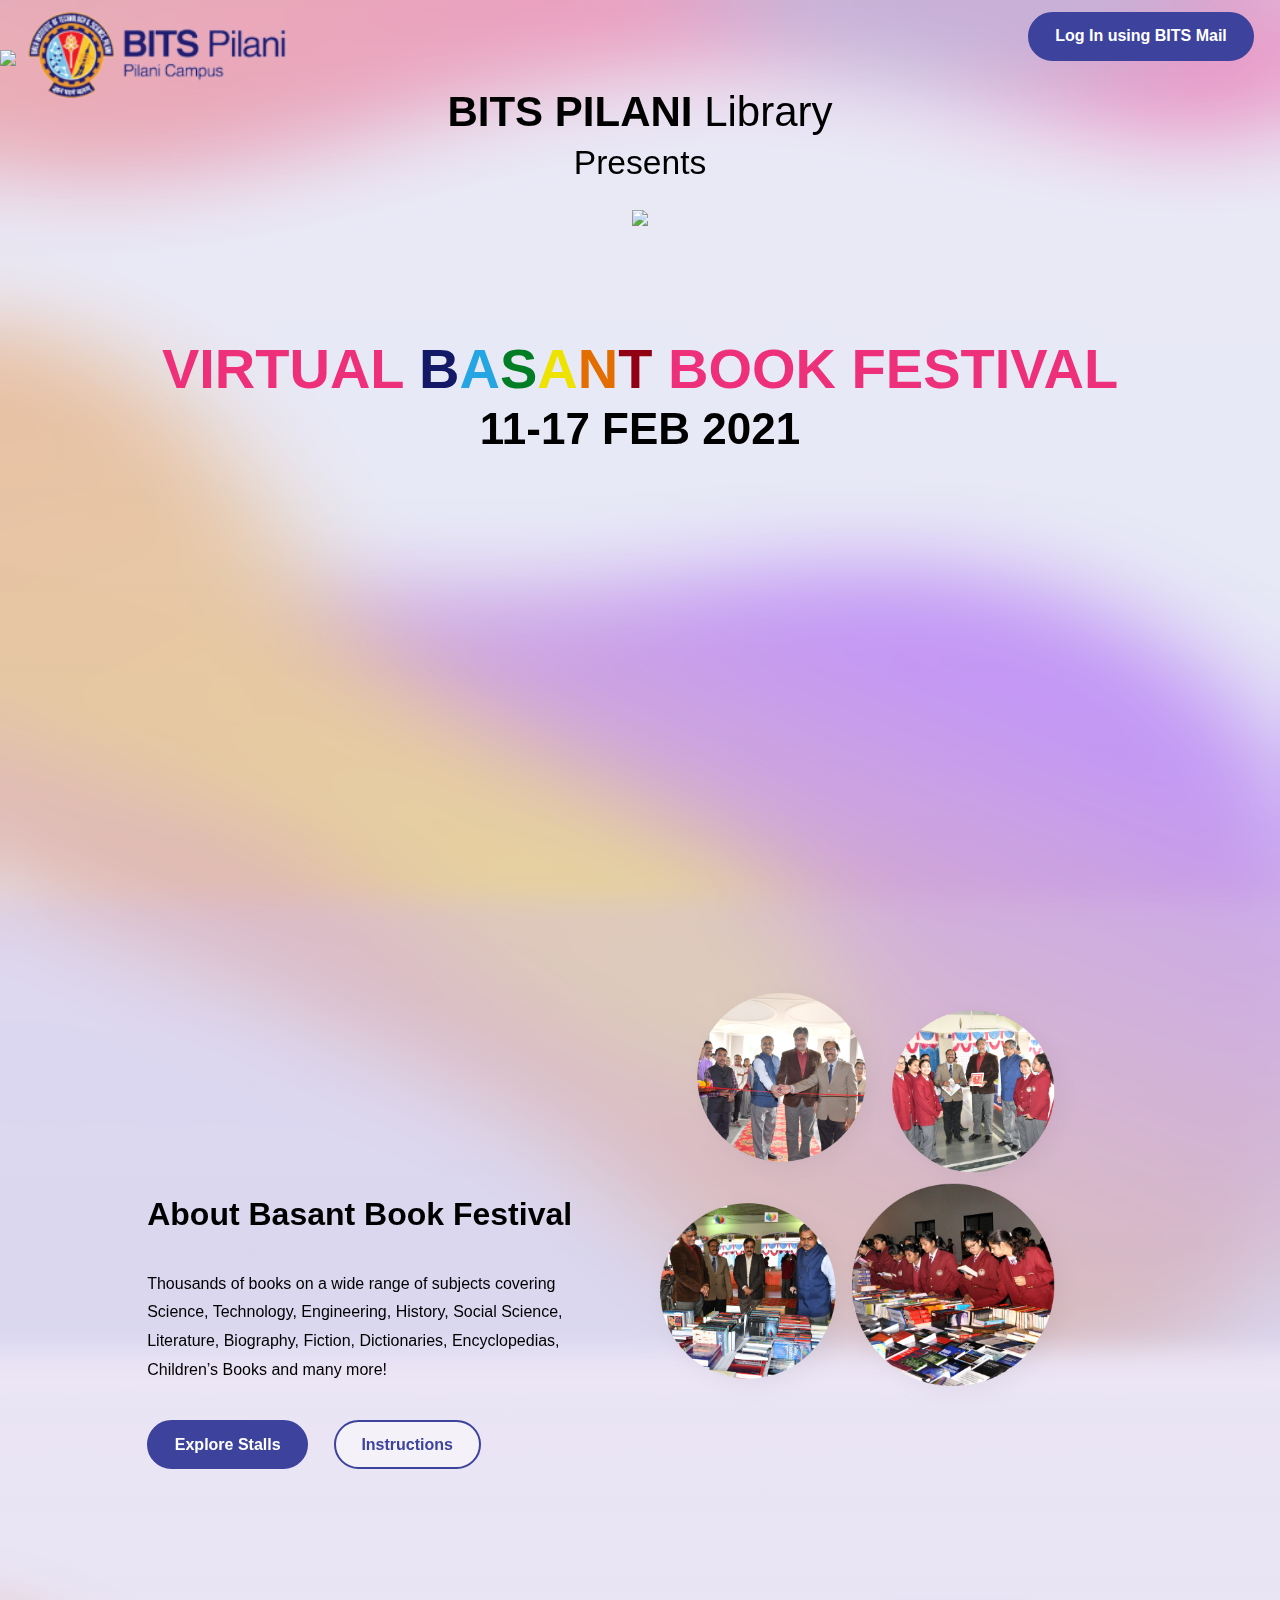
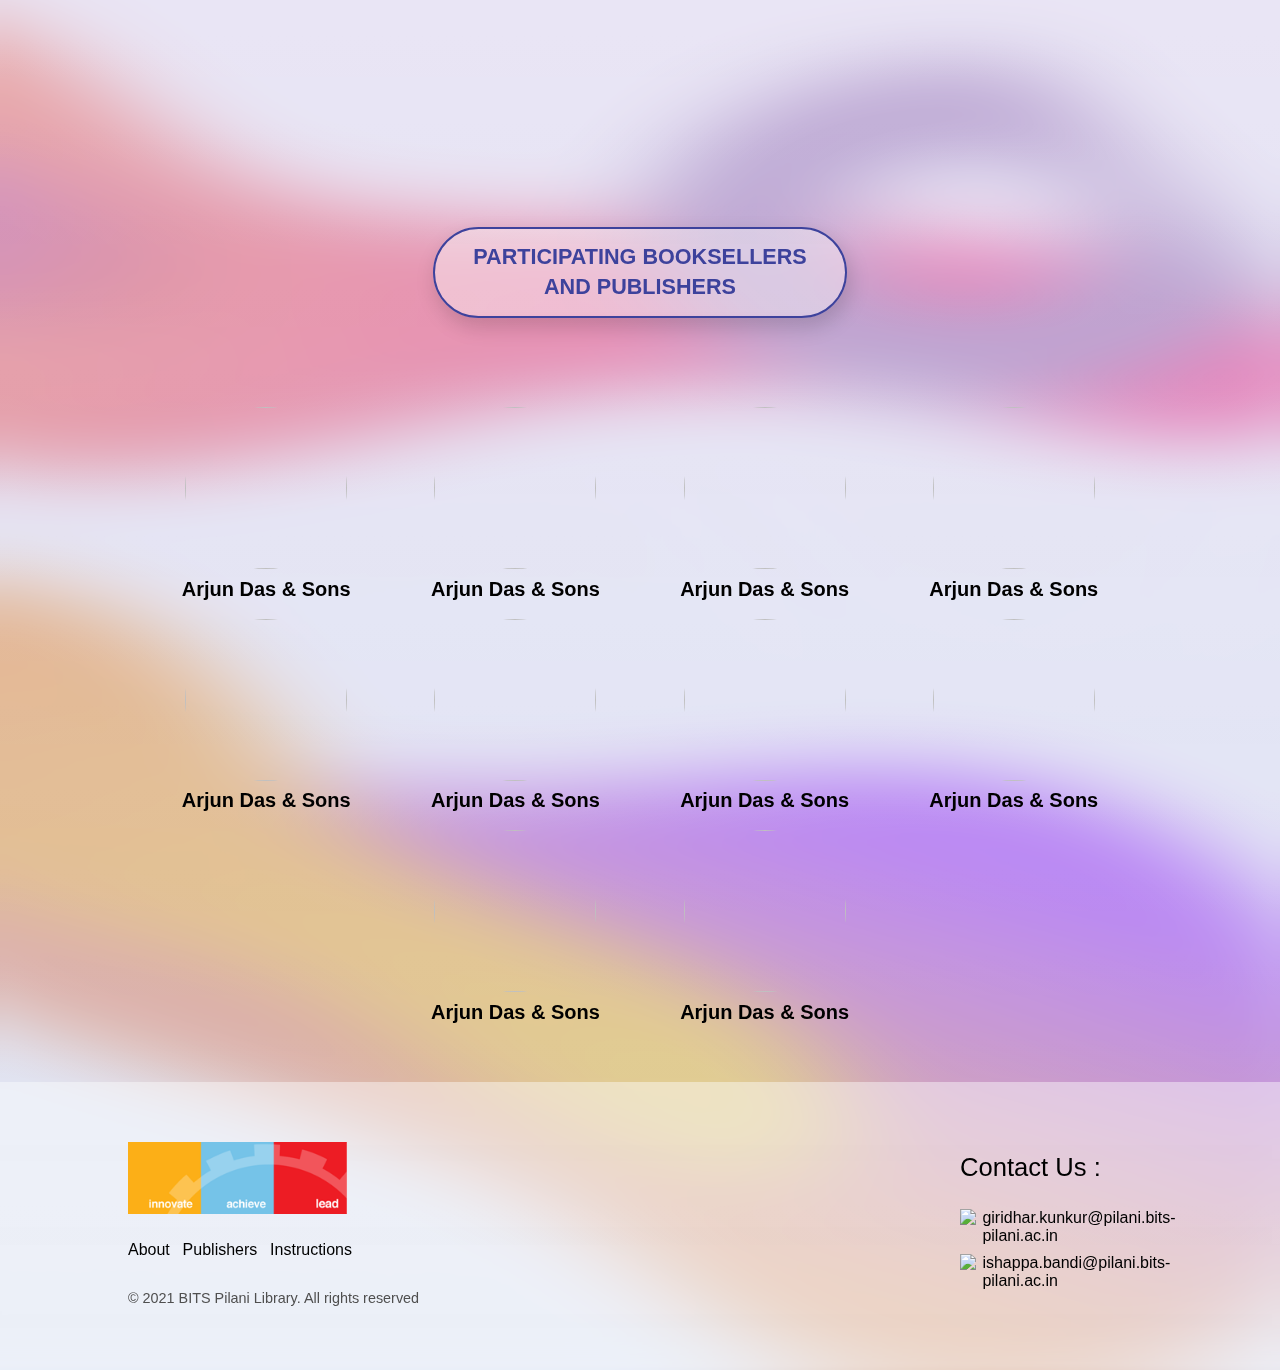
==== commit e059a913: "local storage caching array" ====
--- a/index.html
+++ b/index.html
@@ -77,6 +77,9 @@
                     <div class="button" onclick="location.href='#publishers'">
                         <a>Explore Stalls</a>
                     </div>
+                    <div class="button_inverse"
+                        onclick="window.open('https://drive.google.com/file/d/1TWB0E_e07oopO7eTzZX9jCbwl4PDSwsD/view?usp=sharing')">
+                        Instructions</div>
                 </div>
             </div>
             <div class="about_pics">
--- a/index.css
+++ b/index.css
@@ -310,15 +310,22 @@
     width: 35vw;
     margin-left: 8vw;
     margin-top: 4vh;
+    display: flex;
 }
 
 .about_button>div {
     padding-left: 2vw;
     padding-right: 2vw;
-}
-
-.about_button>div:hover {
+    margin-right: 2vw;
+}
+
+.about_button>div:nth-child(1):hover {
     background-color: #3D429C;
+}
+
+.about_button>div:nth-child(2):hover {
+    background-color: rgba(250, 250, 250, 0.6);
+    color: #3D429C;
 }
 
 .button>a {
@@ -372,7 +379,8 @@
     display: flex;
     flex-direction: column;
     width: 100vw;
-    height: 80vh;
+    height: max-content;
+    margin-top: 5vh;
     justify-content: space-evenly;
     align-items: center;
 }
@@ -382,16 +390,16 @@
     justify-content: center;
     align-items: center;
     width: 100vw;
-    height: 22vh;
+    height: max-content;
 }
 
 .stalls {
-    height: 22vh;
-    display: flex;
-    flex-direction: column;
-    justify-content: center;
-    align-items: center;
-    margin: 0 2vw 0 2vw;
+    height: max-content;
+    display: flex;
+    flex-direction: column;
+    justify-content: center;
+    align-items: center;
+    margin: 0 2vw 2vh 2vw;
 }
 
 .stalls_image {
@@ -533,8 +541,13 @@
     .log_out {
         margin-top: 1vh;
     }
+    .cart_container {
+        justify-content: flex-start;
+        align-items: flex-start;
+        margin-right: 3vw;
+    }
     .login_button_container {
-        padding-right: 5vw;
+        padding-right: 2.5vw;
         /* padding-top: 1vh; */
         max-width: 50vw;
         margin-top: 2.5vh;
@@ -587,6 +600,14 @@
     }
     .about_button {
         margin-left: 0;
+        width: auto;
+        flex-direction: column;
+        justify-content: center;
+        align-items: center;
+    }
+    .about_button>div {
+        margin-bottom: 1vh;
+        padding: 1.5vh 4vw;
     }
     .publishers_heading {
         font-size: 1em;
@@ -598,8 +619,8 @@
         /* padding-top: vh; */
     }
     .stalls {
-        height: 22vw;
-        margin: 0 1vw 0 1vw;
+        /* height: 22vw; */
+        margin: 0 1vw 2vh 1vw;
     }
     .stalls_image {
         height: 21vw;
@@ -612,6 +633,9 @@
     .footer_links a {
         margin-right: 2vw;
         font-size: 0.8em;
+    }
+    .footer_bits_logo {
+        height: 6vh;
     }
     .copyright {
         width: 40vw;
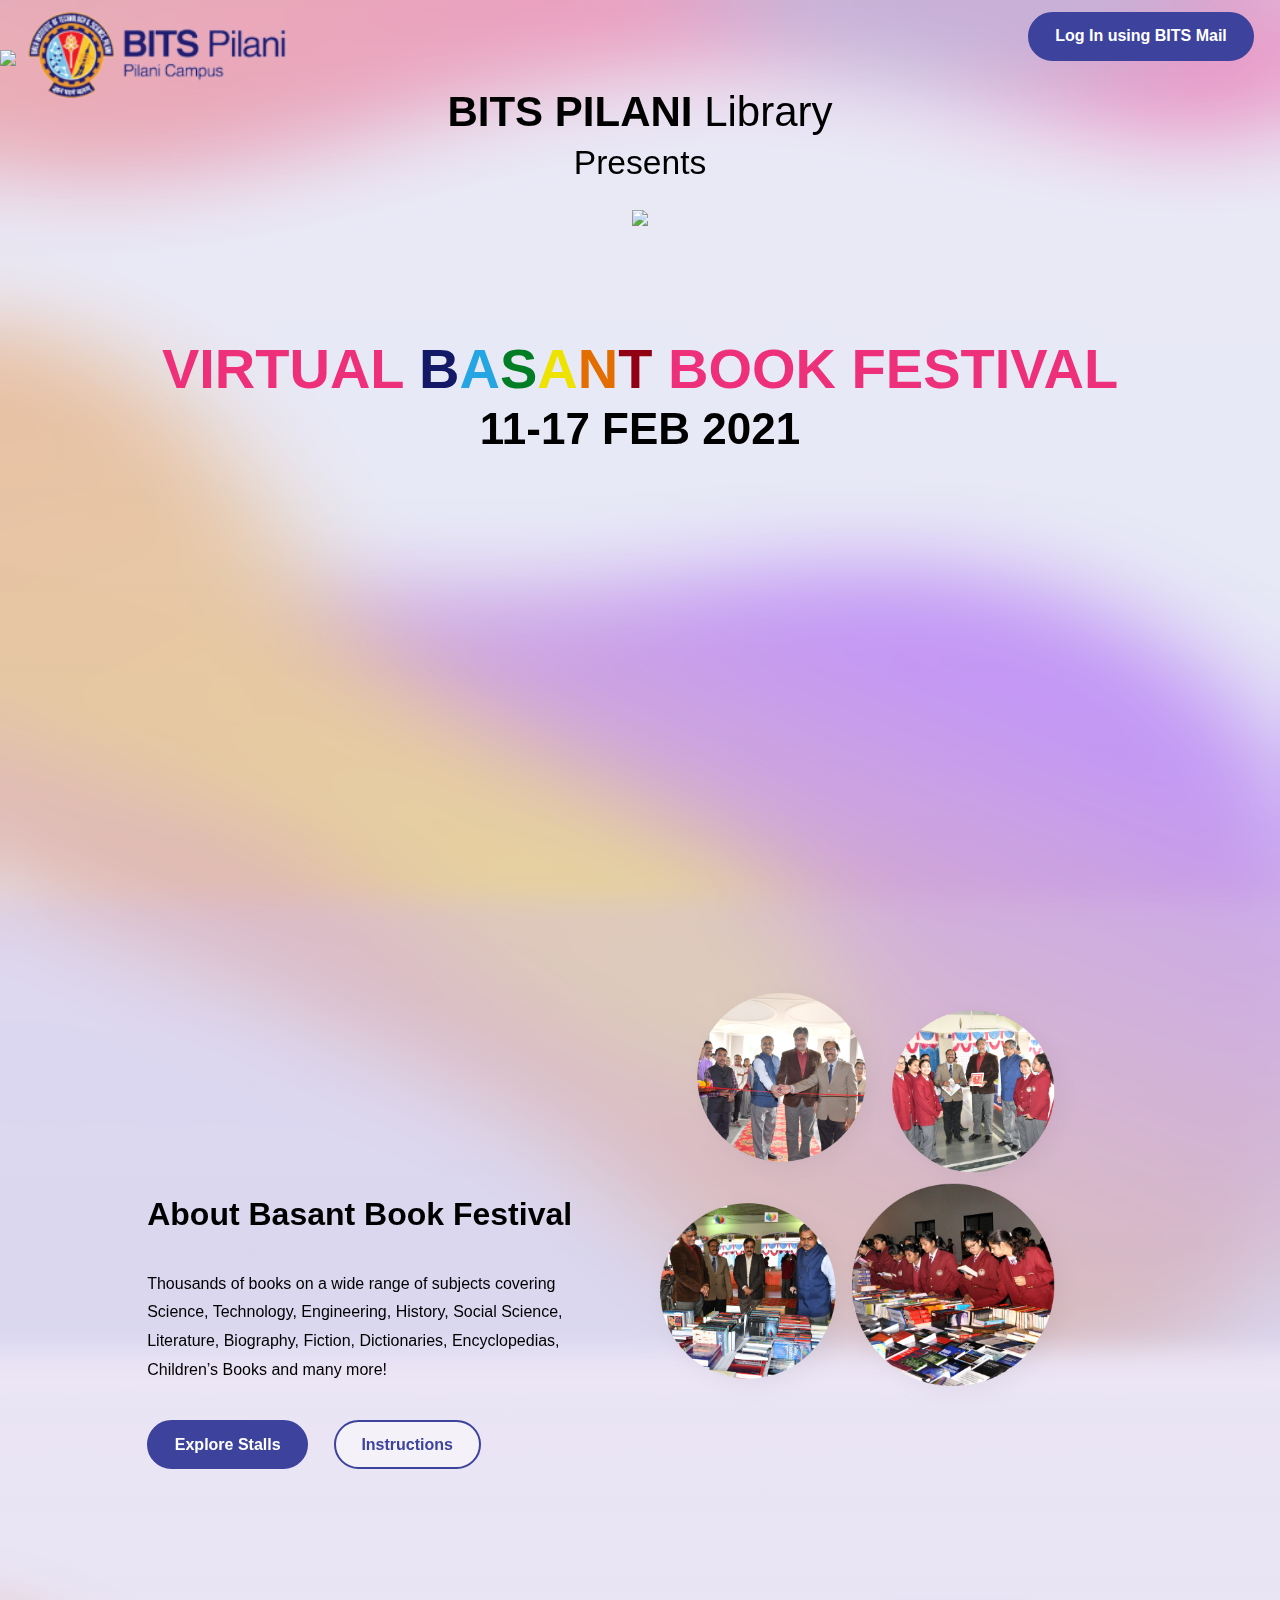
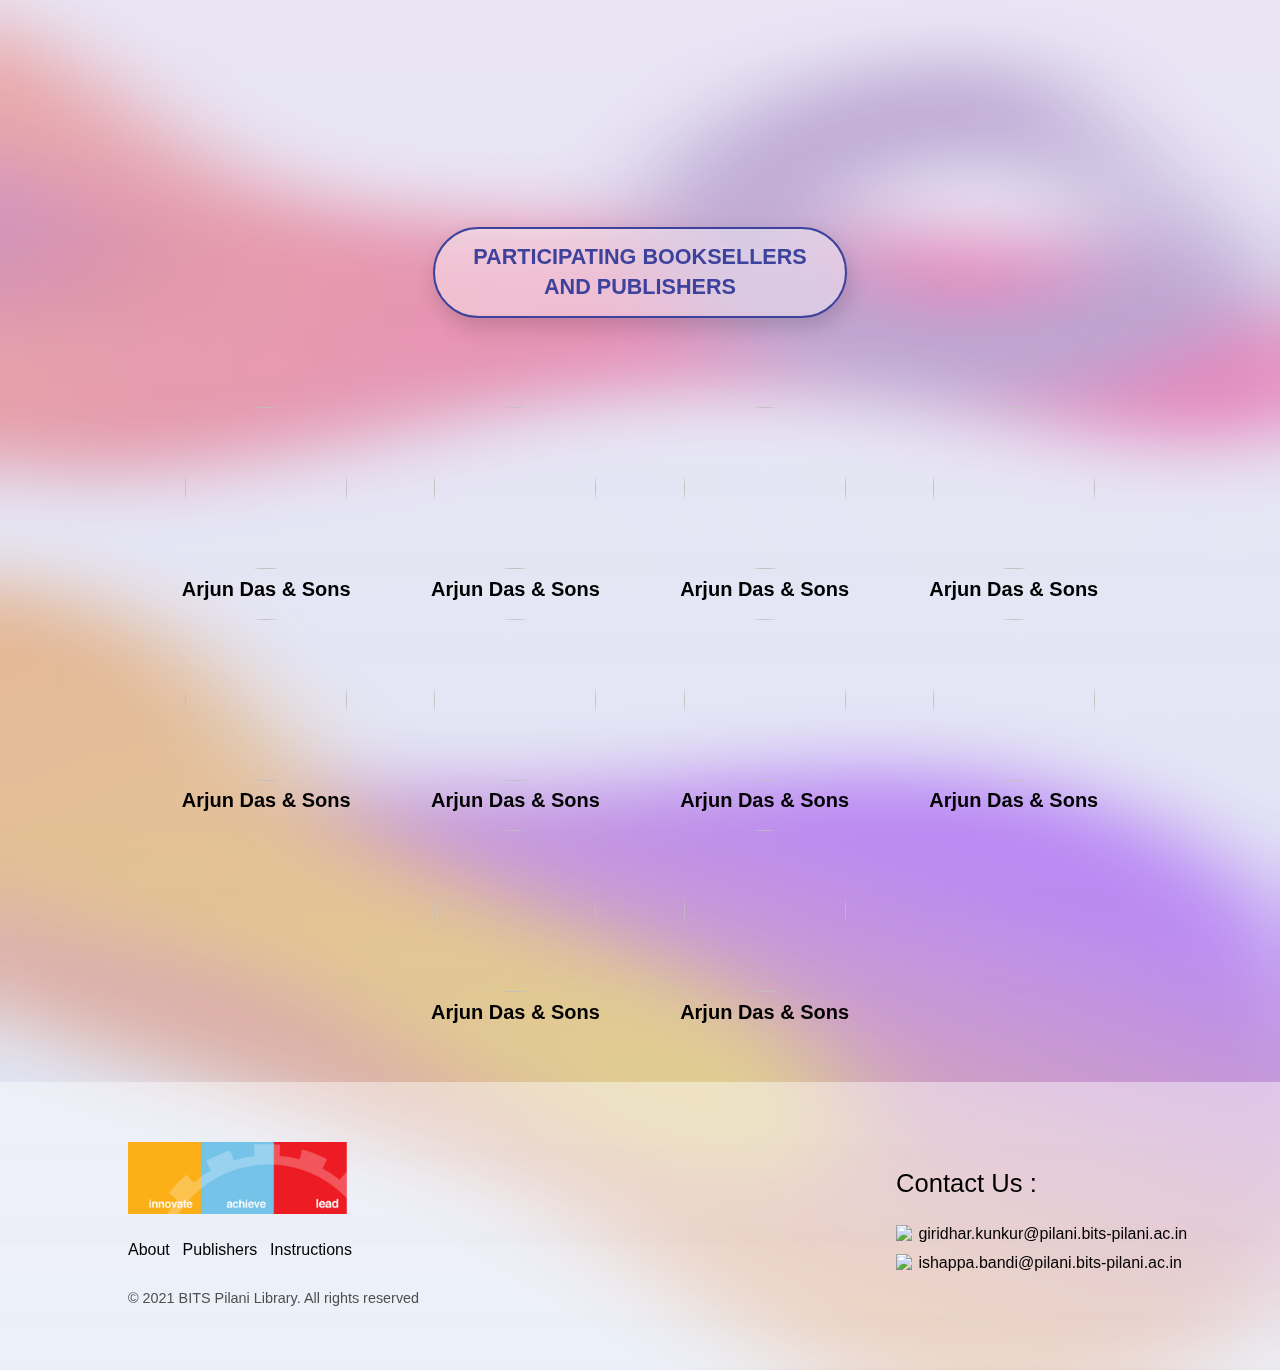
==== commit fc37ca0e: "folders for css and js files" ====
--- a/index.html
+++ b/index.html
@@ -4,7 +4,7 @@
 <head>
     <meta charset="UTF-8">
     <meta name="viewport" content="width=device-width, initial-scale=1.0">
-    <link rel="stylesheet" href="index.css">
+    <link rel="stylesheet" href="css/index.css">
     <link rel="icon" href="assets/icon.png">
 
     <meta name="google-signin-scope" content="profile email">
@@ -252,8 +252,8 @@
     <div id="sfc1lap8m7ffz15rhab2c978d7l4nlnlg9u"></div>
 
 </body>
-<script src="index.js"></script>
-<script src="login.js"></script>
+<script src="js/index.js"></script>
+<script src="js/login.js"></script>
 <script type="text/javascript"
     src="https://counter8.stat.ovh/private/counter.js?c=1lap8m7ffz15rhab2c978d7l4nlnlg9u&down=async" async></script>
 <noscript><a href="https://www.freecounterstat.com" title="website hits counter"><img
--- a/css/index.css
+++ b/css/index.css
@@ -0,0 +1,671 @@
+html {
+    scroll-behavior: smooth;
+}
+
+body {
+    margin: 0;
+    overflow-x: hidden;
+    font-family: Arial, Helvetica, sans-serif;
+    font-style: normal;
+    font-weight: bold;
+}
+
+@font-face {
+    font-family: 'Arial Regular';
+    font-style: normal;
+    font-weight: normal;
+    src: local('Arial Regular'), url('assets/fonts/ARIAL.woff') format('woff');
+}
+
+.frost {
+    width: 100vw;
+    height: 300vh;
+    position: absolute;
+    left: 0;
+    top: -150vh;
+    z-index: -2;
+}
+
+.frost2 {
+    width: 100vw;
+    height: 230vh;
+    position: absolute;
+    left: 0;
+    top: 100vh;
+    z-index: -2;
+}
+
+.background {
+    width: 100vw;
+    height: 100vh;
+    background: linear-gradient(180deg, #B993D6 0%, #8CA6DB 100%);
+    box-shadow: 14px 17px 17px rgba(7, 7, 7, 0.14);
+    z-index: -1;
+    opacity: 0.7;
+    position: absolute;
+    top: 0;
+    left: 0;
+}
+
+.wrapper {
+    display: flex;
+    flex-direction: column;
+    width: 100vw;
+    height: 330vh;
+    overflow-x: hidden;
+    scroll-behavior: smooth;
+    background: linear-gradient(180deg, rgba(255, 255, 255, 0.2) 0%, rgba(255, 255, 255, 0) 100%), rgba(255, 255, 255, 0.3);
+    backdrop-filter: blur(14px);
+    z-index: 1;
+}
+
+.wrapper div {
+    z-index: 1;
+}
+
+.header {
+    width: 100vw;
+    height: 8vh;
+    left: 0px;
+    top: 0px;
+    display: flex;
+    justify-content: space-between;
+    flex-direction: row;
+}
+
+.logo {
+    display: flex;
+    flex-direction: column;
+    justify-content: center;
+    align-items: center;
+    /* width: 173px;
+    height: 20px; */
+    width: max-content;
+    height: max-content;
+    left: 2vw;
+    top: 26px;
+    padding-top: 1vh;
+    padding-left: 2vw;
+}
+
+.icon {
+    height: 10vh;
+    left: 5vw;
+    top: 1vh;
+    margin-right: 10px;
+    cursor: pointer;
+}
+
+.lead_achieve {
+    width: 9vw;
+    cursor: pointer;
+}
+
+.icon_name {
+    left: 13.75%;
+    right: 76.88%;
+    top: 36.11%;
+    bottom: 36.11%;
+    font-weight: 600;
+    font-size: 10px;
+    letter-spacing: 0ch;
+    line-height: 20px;
+    /* identical to box height, or 143% */
+    font-feature-settings: 'liga' off;
+    color: #000000;
+}
+
+.login_button_container {
+    width: max-content;
+    display: flex;
+    justify-content: center;
+    align-items: center;
+    padding-right: 2vw;
+}
+
+.login_logout {
+    display: flex;
+    flex-direction: row;
+    justify-content: center;
+    align-items: center;
+}
+
+.log_out {
+    margin-left: 1vw;
+    display: none;
+}
+
+.cart {
+    height: 3vh;
+    display: none;
+    cursor: pointer;
+}
+
+.cart_container {
+    height: 100%;
+    display: flex;
+    justify-content: center;
+    align-items: center;
+    margin-right: 2vw;
+}
+
+.button, .button_inverse {
+    display: flex;
+    flex-direction: row;
+    align-items: center;
+    justify-content: center;
+    color: white;
+    padding: 1.5vh 2vw 1.5vh 2vw;
+    width: fit-content;
+    height: auto;
+    top: 14px;
+    background: #3D429C;
+    border-radius: 28px;
+    cursor: pointer;
+    font-size: 16px;
+    /* line-height: 20px; */
+    /* identical to box height, or 125% */
+    text-align: center;
+    font-feature-settings: 'liga' off;
+    border: 2px solid #3D429C;
+    /* Default / White */
+}
+
+.button_inverse {
+    background-color: rgba(250, 250, 250, 0.6);
+    color: #3D429C;
+}
+
+.button_inverse:hover {
+    background-color: #3D429C;
+    color: white;
+}
+
+.button:hover {
+    background-color: rgba(250, 250, 250, 0.6);
+    color: #3D429C;
+}
+
+/* 
+.button_inverse:hover {
+    background-color: #3D429C;
+    color: white;
+} */
+
+.landing {
+    width: 100vw;
+    height: 90vh;
+    overflow-x: hidden;
+    display: flex;
+    justify-content: center;
+    align-items: center;
+}
+
+.landing_svg {
+    position: absolute;
+    left: 0;
+    width: 100vw;
+    right: 0;
+    top: 50px;
+    transition: all 0.2s ease;
+    /* transform: scaleY(.75); */
+}
+
+.landing_text {
+    height: 90vh;
+    width: 100vw;
+    display: flex;
+    flex-direction: column;
+    justify-content: flex-start;
+    align-items: center;
+    overflow: hidden;
+    margin-top: -22vh;
+    z-index: 3;
+}
+
+.landing_text div {
+    z-index: 3;
+}
+
+.main_heading {
+    width: 50vw;
+    min-height: 10vh;
+    font-size: 42px;
+    line-height: 51px;
+    text-align: center;
+    margin-top: 12.5vh;
+    font-weight: lighter;
+}
+
+.big_icon_container {
+    width: 50vw;
+    display: flex;
+    justify-content: center;
+    margin-top: 2.5vh;
+}
+
+.big_icon {
+    height: 14vh;
+}
+
+.presents {
+    font-size: 0.8em;
+}
+
+.vbbf {
+    font-weight: 900;
+    font-size: 3.5em;
+    /* line-height: 69px; */
+    width: 90vw;
+    text-align: center;
+    color: #ee307a;
+}
+
+.date {
+    width: 50vw;
+    text-align: center;
+    font-weight: bold;
+    font-size: 2.75em;
+    line-height: 56px;
+}
+
+.about {
+    width: 100vw;
+    height: 100vh;
+    overflow-x: hidden;
+    display: flex;
+    justify-items: center;
+    align-items: center;
+}
+
+.about_text_container {
+    width: 50vw;
+    height: 100vh;
+    display: flex;
+    flex-direction: column;
+    justify-content: center;
+    align-items: center;
+}
+
+.about_heading {
+    width: 35vw;
+    text-align: left;
+    margin-left: 8vw;
+    font-weight: bold;
+    font-size: 2em;
+    line-height: 39px;
+    margin-bottom: 4vh;
+}
+
+.about_text {
+    width: 35vw;
+    text-align: left;
+    margin-left: 8vw;
+    font-weight: normal;
+    font-size: 1em;
+    line-height: 179.9%;
+}
+
+.about_button {
+    width: 35vw;
+    margin-left: 8vw;
+    margin-top: 4vh;
+    display: flex;
+}
+
+.about_button>div {
+    padding-left: 2vw;
+    padding-right: 2vw;
+    margin-right: 2vw;
+}
+
+.about_button>div:nth-child(1):hover {
+    background-color: #3D429C;
+}
+
+.about_button>div:nth-child(2):hover {
+    background-color: rgba(250, 250, 250, 0.6);
+    color: #3D429C;
+}
+
+.button>a {
+    color: white;
+    text-decoration: none;
+}
+
+.about_pics {
+    width: 50vw;
+    height: 100vh;
+}
+
+.images {
+    float: left;
+    width: 35vw;
+    margin-top: 10vh;
+}
+
+#publishers {
+    width: 100vw;
+    height: 100vh;
+    display: flex;
+    flex-direction: column;
+}
+
+.publishers_heading_container {
+    width: 100vw;
+    height: 20vh;
+    display: flex;
+    justify-content: center;
+    align-items: center;
+}
+
+.publishers_heading {
+    padding: 1.5vh 3vw 1.5vh 3vw;
+    /* background: linear-gradient(180deg, rgb(255, 128, 8, 0.8) 0%, rgb(255, 200, 55, 0.8) 100%); */
+    backdrop-filter: blur(3px);
+    background: rgba(250, 250, 250, 0.1);
+    /* Note: backdrop-filter has minimal browser support */
+    border-radius: 160px;
+    color: #3D429C;
+    border: #3D429C 2px solid;
+    text-align: center;
+    font-weight: bold;
+    font-size: 1.35em;
+    line-height: 30px;
+    box-shadow: 3px 9px 20px 1px #00000026;
+}
+
+.publishers_grid_container {
+    display: flex;
+    flex-direction: column;
+    width: 100vw;
+    height: max-content;
+    margin-top: 5vh;
+    justify-content: space-evenly;
+    align-items: center;
+}
+
+.publishers_flexbox {
+    display: flex;
+    justify-content: center;
+    align-items: center;
+    width: 100vw;
+    height: max-content;
+}
+
+.stalls {
+    height: max-content;
+    display: flex;
+    flex-direction: column;
+    justify-content: center;
+    align-items: center;
+    margin: 0 2vw 2vh 2vw;
+}
+
+.stalls_image {
+    height: 18vh;
+    width: 18vh;
+    border-radius: 50%;
+    cursor: pointer;
+}
+
+.stalls_heading {
+    font-weight: bold;
+    font-size: 1.25em;
+    color: black;
+    cursor: pointer;
+    text-align: center;
+    width: 22vh;
+    /* line-height: 29px; */
+    margin-top: 0.5vh;
+}
+
+.footer {
+    width: 100vw;
+    height: 32vh;
+    display: flex;
+    justify-content: space-between;
+    align-items: center;
+    background: rgba(250, 250, 250, 0.2);
+    backdrop-filter: blur(3px);
+}
+
+.left_footer {
+    height: 30vh;
+    width: 30vw;
+    margin-left: 10vw;
+    display: flex;
+    flex-direction: column;
+    align-items: center;
+    justify-content: center;
+}
+
+.footer_logo {
+    width: 30vw;
+    display: flex;
+    justify-content: flex-start;
+    align-items: center;
+}
+
+.footer_bits_logo {
+    height: 8vh;
+}
+
+.footer_links {
+    width: 30vw;
+    display: flex;
+    justify-content: flex-start;
+    align-items: center;
+    margin-top: 3vh;
+}
+
+.footer_links a {
+    text-decoration: none;
+    font-size: 1em;
+    margin-right: 1vw;
+    font-weight: lighter;
+    color: black;
+    cursor: pointer;
+}
+
+.copyright {
+    width: 30vw;
+    font-weight: lighter;
+    font-size: 0.9em;
+    margin-top: 3vh;
+    line-height: 24px;
+    /* identical to box height, or 171% */
+    font-feature-settings: 'liga' off;
+    color: #4F4F4F;
+}
+
+.right_footer {
+    height: 30vh;
+    width: 30vw;
+    /* margin-right: 10vw; */
+    display: flex;
+    flex-direction: column;
+    justify-content: center;
+    align-items: center;
+}
+
+.contact_us_heading {
+    font-size: 1.6em;
+    width: 30vw;
+    font-weight: normal;
+    margin-bottom: 3vh;
+}
+
+.contact_us_links_container {
+    margin-bottom: 1vh;
+    width: 30vw;
+    display: flex;
+}
+
+.contact_us_links_container a {
+    font-size: 1em;
+    text-decoration: none;
+    color: black;
+    font-weight: lighter;
+    cursor: pointer;
+}
+
+.mail_icon {
+    height: 1em;
+    margin-right: 0.5vw;
+    /* cursor: pointer; */
+}
+
+@media(max-width:600px) {
+    .logo {
+        width: max-content;
+        padding-left: 3vw;
+        margin-top: 1vh;
+    }
+    .button:hover {
+        background-color: #3D429C;
+        color: white;
+    }
+    .button_inverse:hover {
+        background-color: rgba(250, 250, 250, 0.6);
+        color: #3D429C;
+    }
+    .button, .button_inverse {
+        padding: 1vh 1.5vw 1vh 1.5vw;
+        font-size: 0.8em;
+    }
+    .login_logout {
+        flex-direction: column;
+        margin-top: 2vh;
+    }
+    .log_out {
+        margin-top: 1vh;
+    }
+    .cart_container {
+        justify-content: flex-start;
+        align-items: flex-start;
+        margin-right: 3vw;
+    }
+    .login_button_container {
+        padding-right: 2.5vw;
+        /* padding-top: 1vh; */
+        max-width: 50vw;
+        margin-top: 2.5vh;
+    }
+    .icon {
+        height: 7vh;
+    }
+    .landing_svg {
+        top: 80vh;
+    }
+    .main_heading {
+        width: 100vw;
+        font-size: 1.9em;
+        /* line-height: 51px; */
+        text-align: center;
+        margin-top: 18vh;
+    }
+    .vbbf {
+        font-size: 2em;
+        margin-top: 3vh;
+    }
+    .big_icon {
+        margin-top: 3vh;
+        height: 15vh;
+    }
+    .date {
+        width: 100vw;
+        text-align: center;
+        font-weight: bolder;
+        font-size: 1.75em;
+        line-height: 56px;
+    }
+    .about {
+        display: block;
+    }
+    .about_pics {
+        display: none;
+    }
+    .about_text_container {
+        width: 100vw;
+    }
+    .about_heading {
+        width: 85vw;
+        margin-left: 0;
+        margin-top: 10vh;
+    }
+    .about_text {
+        width: 85vw;
+        margin-left: 0;
+    }
+    .about_button {
+        margin-left: 0;
+        width: auto;
+        flex-direction: column;
+        justify-content: center;
+        align-items: center;
+    }
+    .about_button>div {
+        margin-bottom: 1vh;
+        padding: 1.5vh 4vw;
+    }
+    .publishers_heading {
+        font-size: 1em;
+        line-height: 20px;
+        padding: 2vh 3.5vw 1.5vh 3.5vw;
+    }
+    .publishers_grid_container {
+        justify-content: flex-start;
+        /* padding-top: vh; */
+    }
+    .stalls {
+        /* height: 22vw; */
+        margin: 0 1vw 2vh 1vw;
+    }
+    .stalls_image {
+        height: 21vw;
+        width: 21vw;
+    }
+    .stalls_heading {
+        width: 23vw;
+        font-size: 1em;
+    }
+    .footer_links a {
+        margin-right: 2vw;
+        font-size: 0.8em;
+    }
+    .footer_bits_logo {
+        height: 6vh;
+    }
+    .copyright {
+        width: 40vw;
+        font-weight: lighter;
+        font-size: 0.7em;
+        margin-top: 3vh;
+        margin-left: 10vw;
+        line-height: 15px;
+    }
+    .left_footer {
+        margin-left: 5vw;
+    }
+    .right_footer {
+        width: 40vw;
+    }
+    .contact_us_heading {
+        font-size: 1.3em;
+        width: 40vw;
+    }
+    .mail_icon_container {
+        display: flex;
+        justify-content: center;
+        align-items: center;
+    }
+    .contact_us_links_container {
+        width: 35vw;
+        margin-right: 5vw;
+    }
+    .contact_us_links_container a {
+        font-size: 0.6em;
+        display: flex;
+    }
+}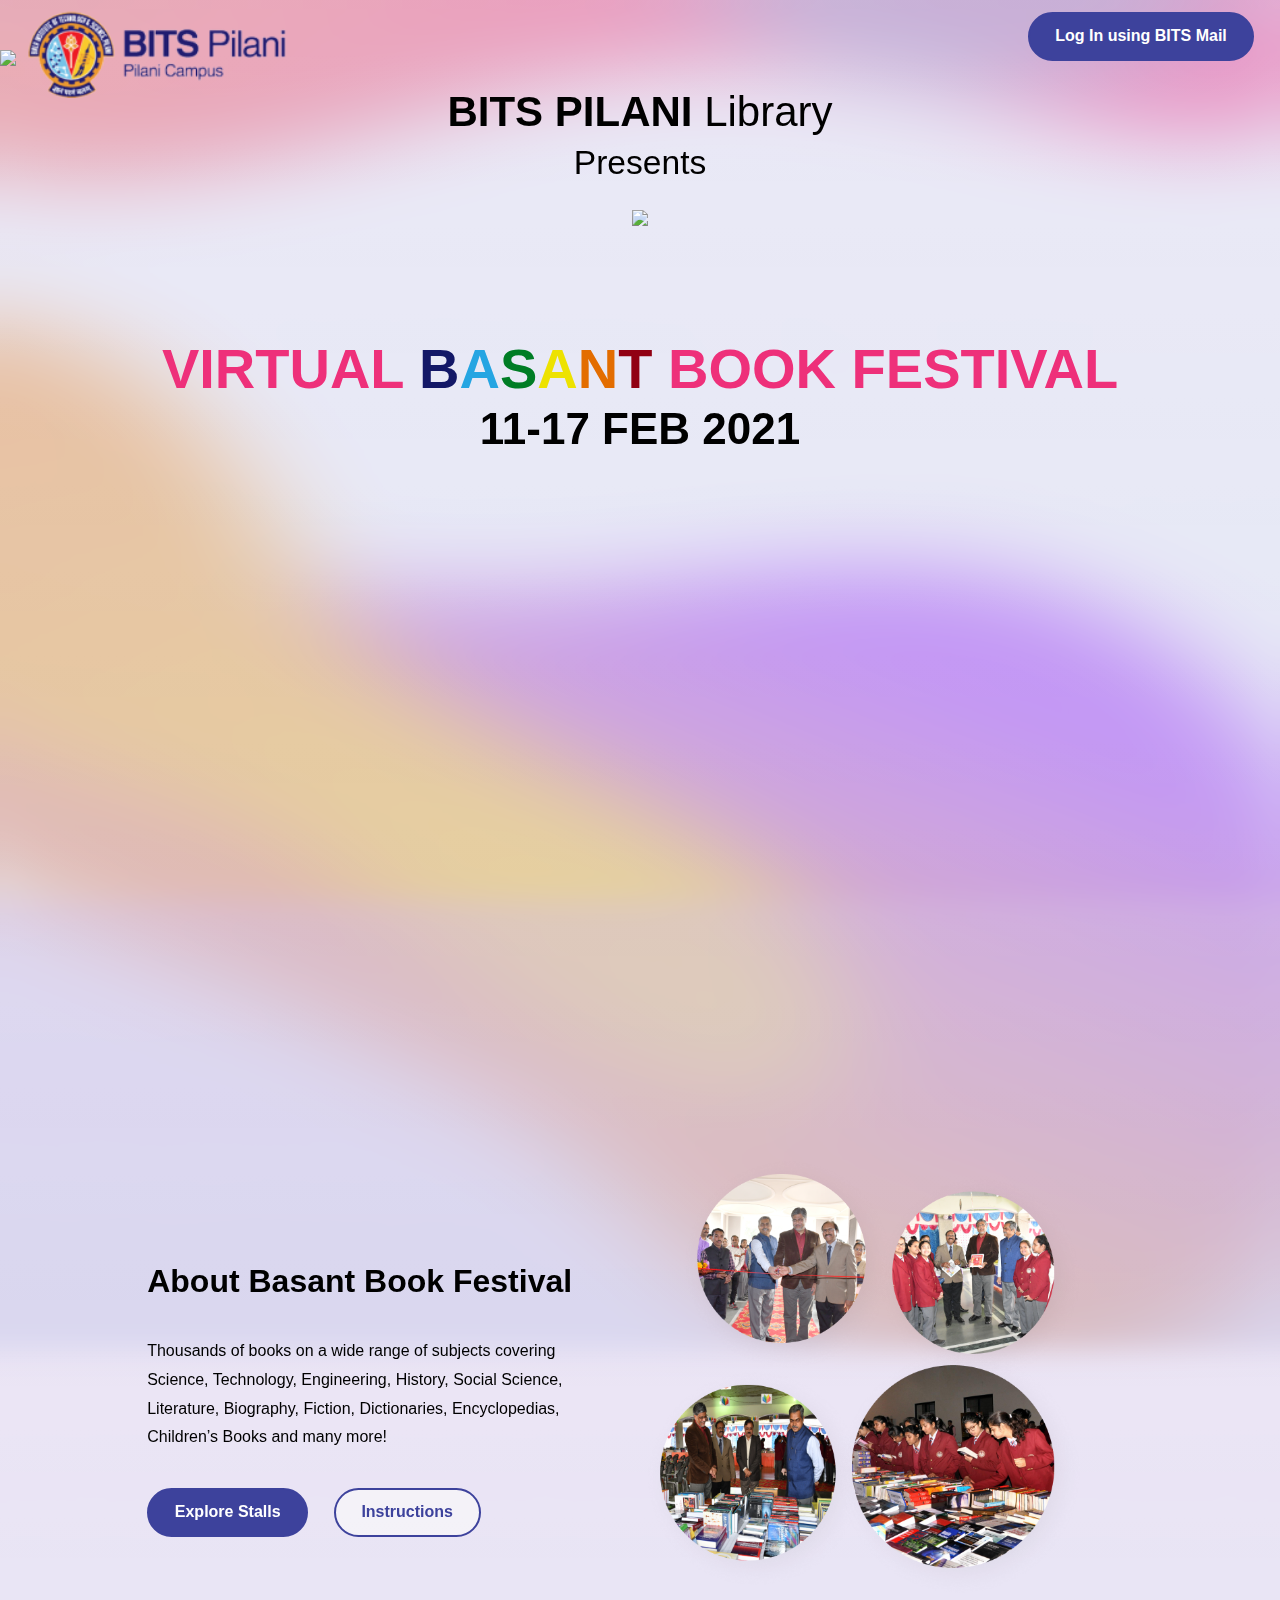
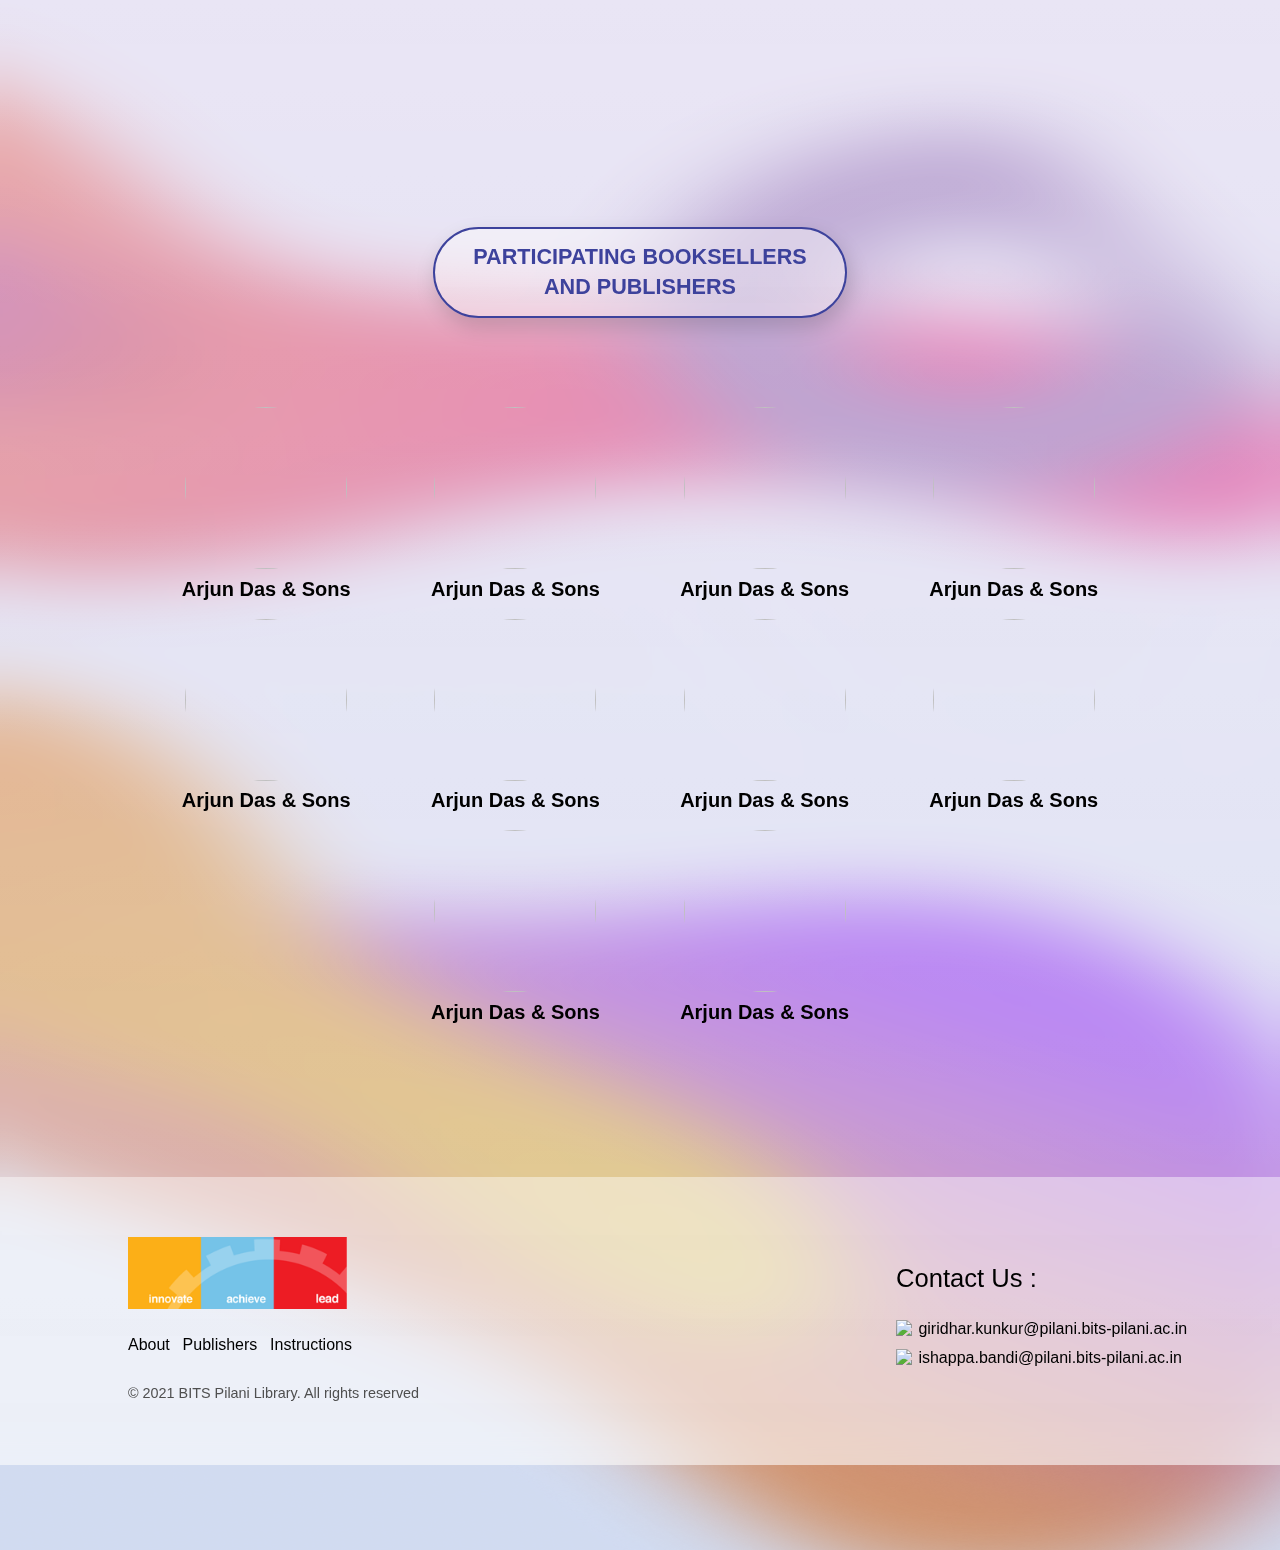
==== commit cc9e0172: "checking image" ====
--- a/index.html
+++ b/index.html
@@ -83,7 +83,7 @@
                 </div>
             </div>
             <div class="about_pics">
-                <img src="assets/images1.png" class="images">
+                <img src="assets/images2.png" class="images">
             </div>
         </div>
         <div id="publishers">
--- a/css/index.css
+++ b/css/index.css
@@ -28,7 +28,7 @@
 
 .frost2 {
     width: 100vw;
-    height: 230vh;
+    height: 250vh;
     position: absolute;
     left: 0;
     top: 100vh;
@@ -51,7 +51,7 @@
     display: flex;
     flex-direction: column;
     width: 100vw;
-    height: 330vh;
+    /* height: 330vh; */
     overflow-x: hidden;
     scroll-behavior: smooth;
     background: linear-gradient(180deg, rgba(255, 255, 255, 0.2) 0%, rgba(255, 255, 255, 0) 100%), rgba(255, 255, 255, 0.3);
@@ -289,6 +289,7 @@
 
 .about_heading {
     width: 35vw;
+    margin-top: 15vh;
     text-align: left;
     margin-left: 8vw;
     font-weight: bold;
@@ -336,6 +337,8 @@
 .about_pics {
     width: 50vw;
     height: 100vh;
+    display: flex;
+    align-items: center;
 }
 
 .images {
@@ -346,7 +349,7 @@
 
 #publishers {
     width: 100vw;
-    height: 100vh;
+    /* height: 100vh; */
     display: flex;
     flex-direction: column;
 }
@@ -383,6 +386,7 @@
     margin-top: 5vh;
     justify-content: space-evenly;
     align-items: center;
+    margin-bottom: 15vh;
 }
 
 .publishers_flexbox {
@@ -592,7 +596,7 @@
     .about_heading {
         width: 85vw;
         margin-left: 0;
-        margin-top: 10vh;
+        margin-top: 19vh;
     }
     .about_text {
         width: 85vw;
@@ -616,6 +620,7 @@
     }
     .publishers_grid_container {
         justify-content: flex-start;
+        margin-bottom: 9vh;
         /* padding-top: vh; */
     }
     .stalls {
@@ -668,4 +673,7 @@
         font-size: 0.6em;
         display: flex;
     }
+    .frost2 {
+        height: 230vh;
+    }
 }